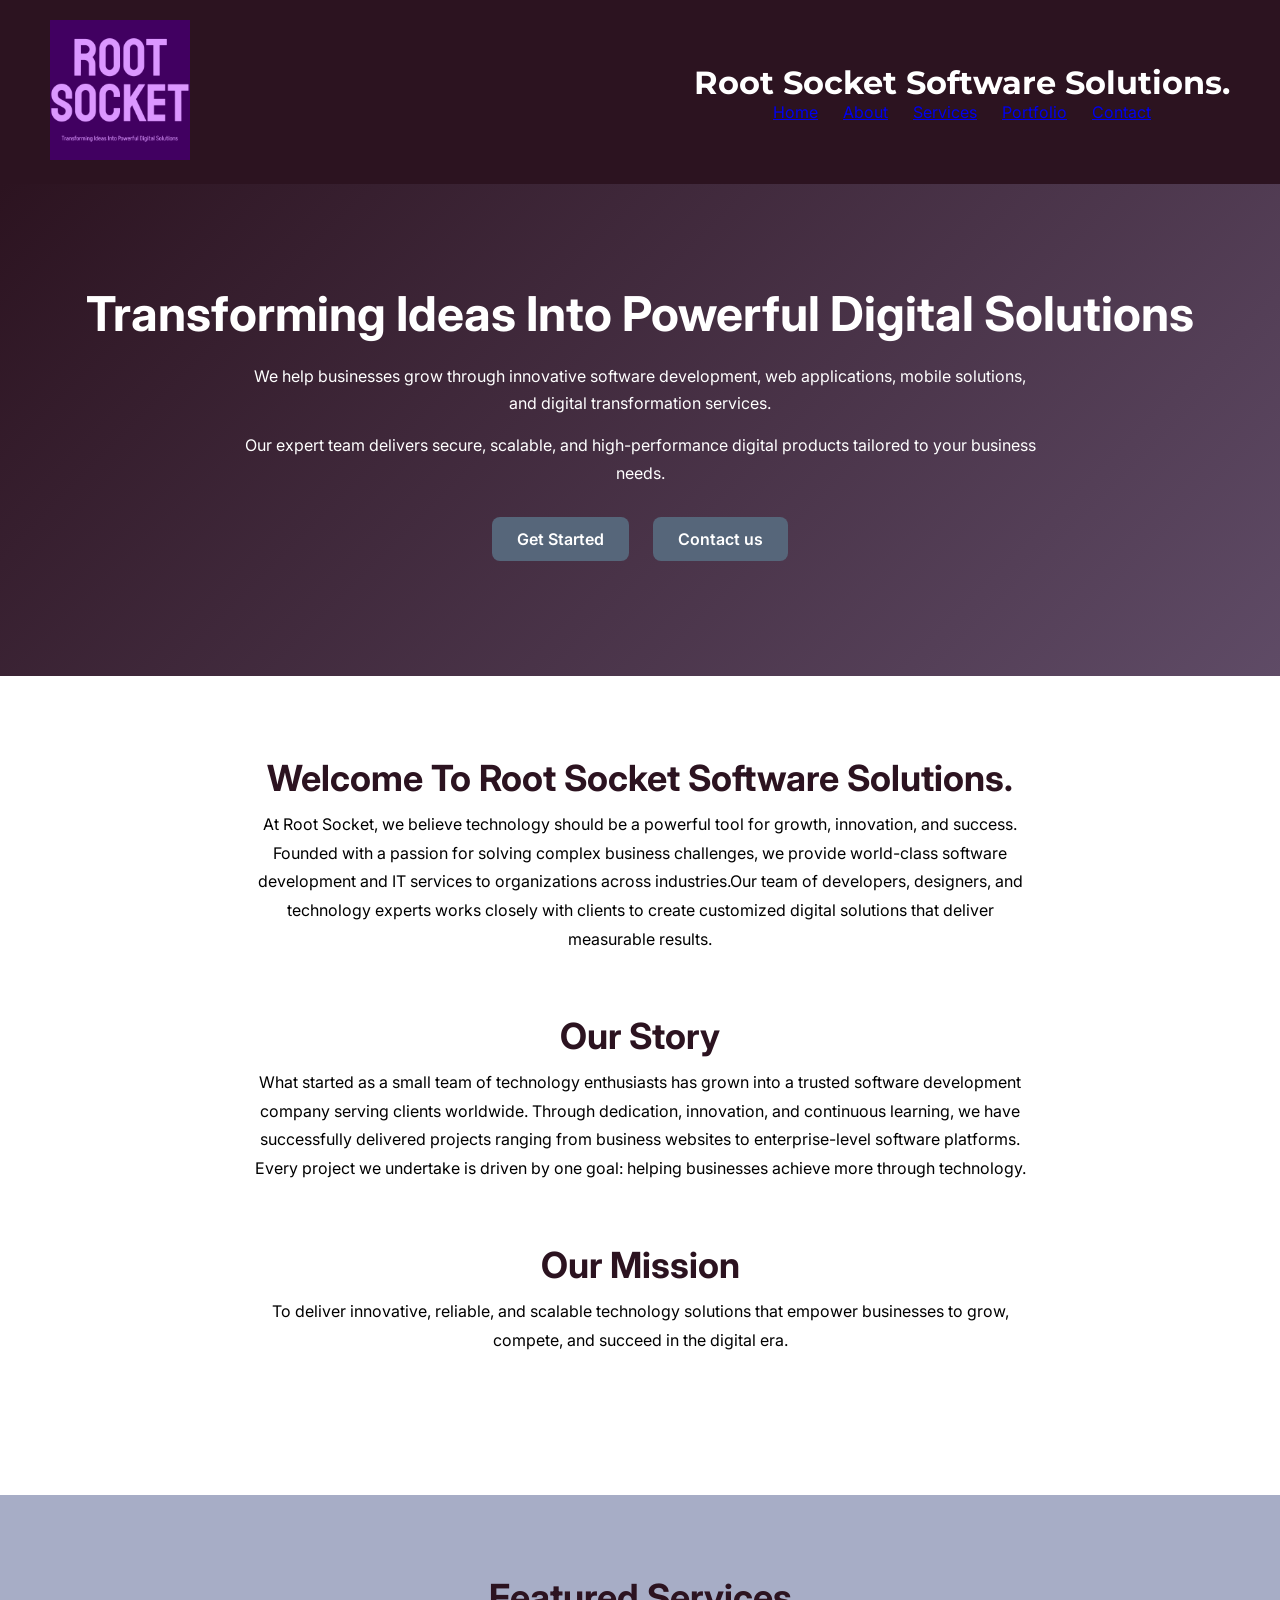
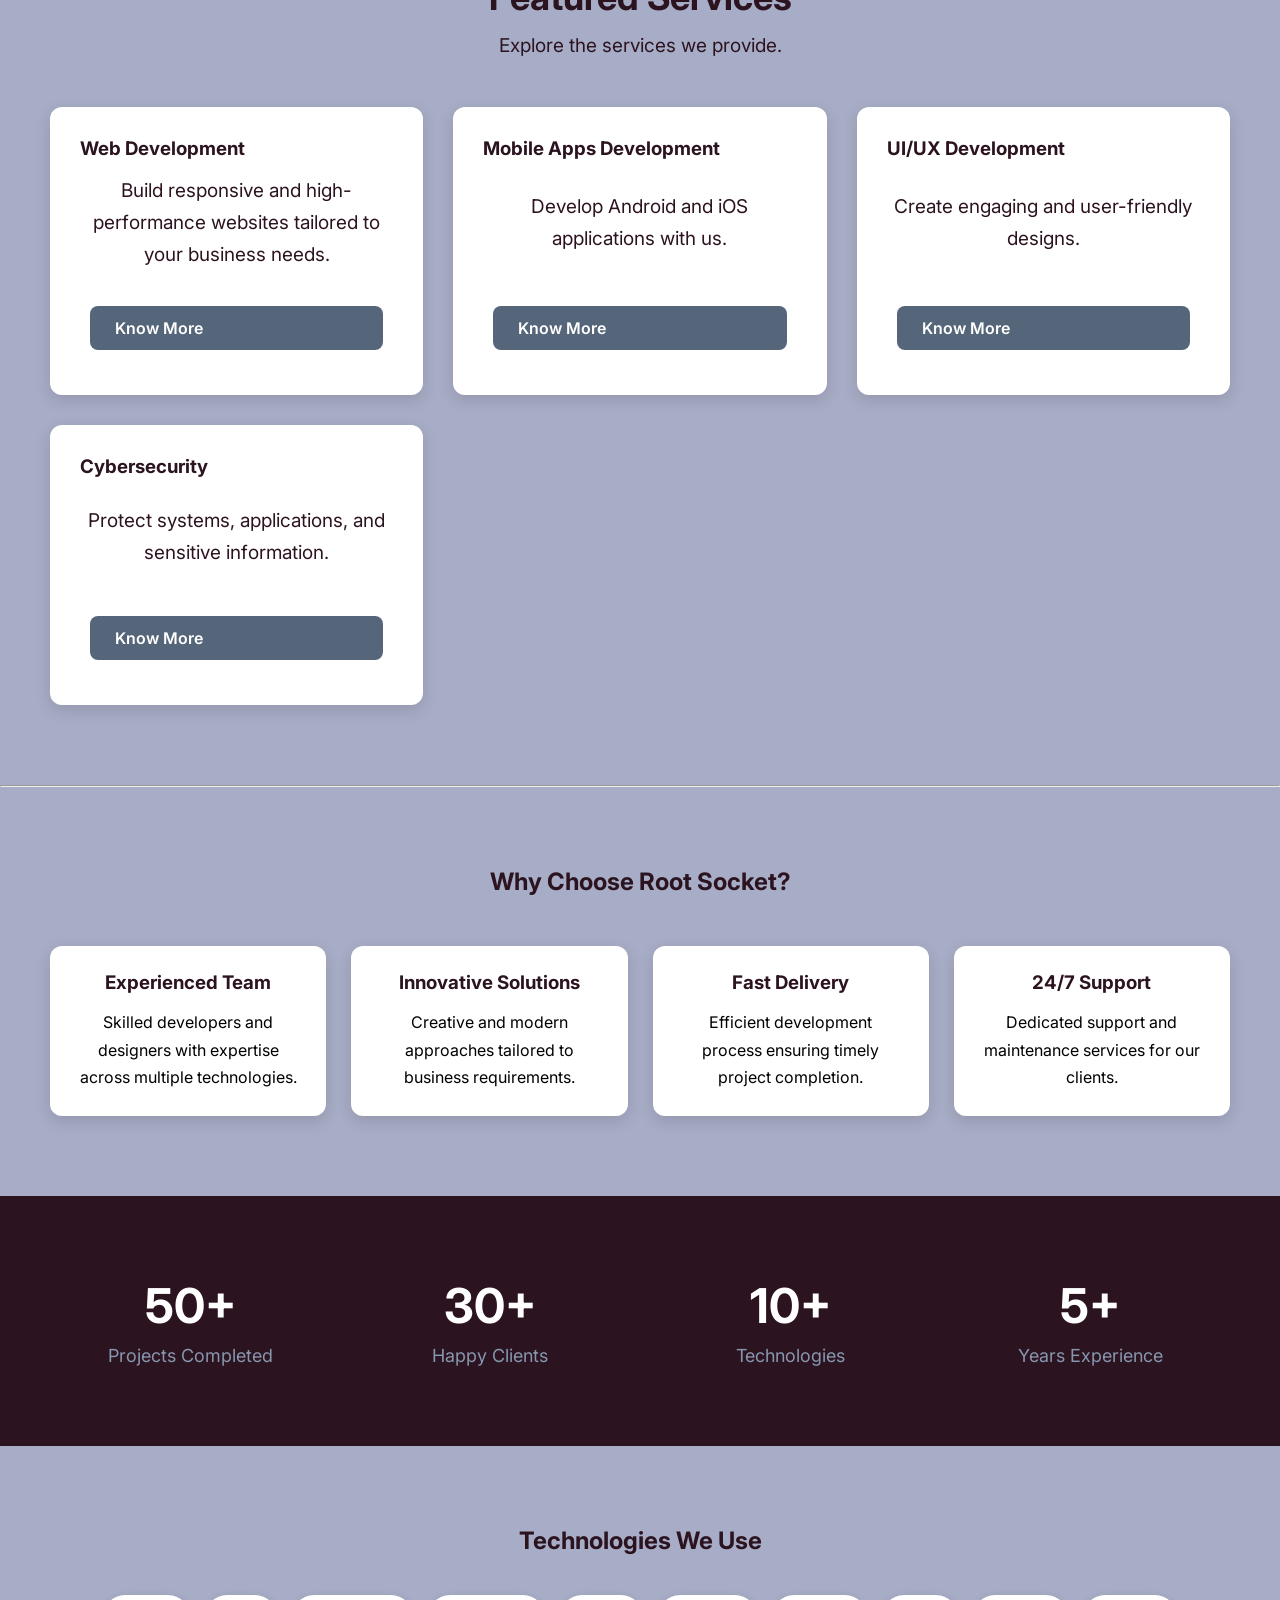
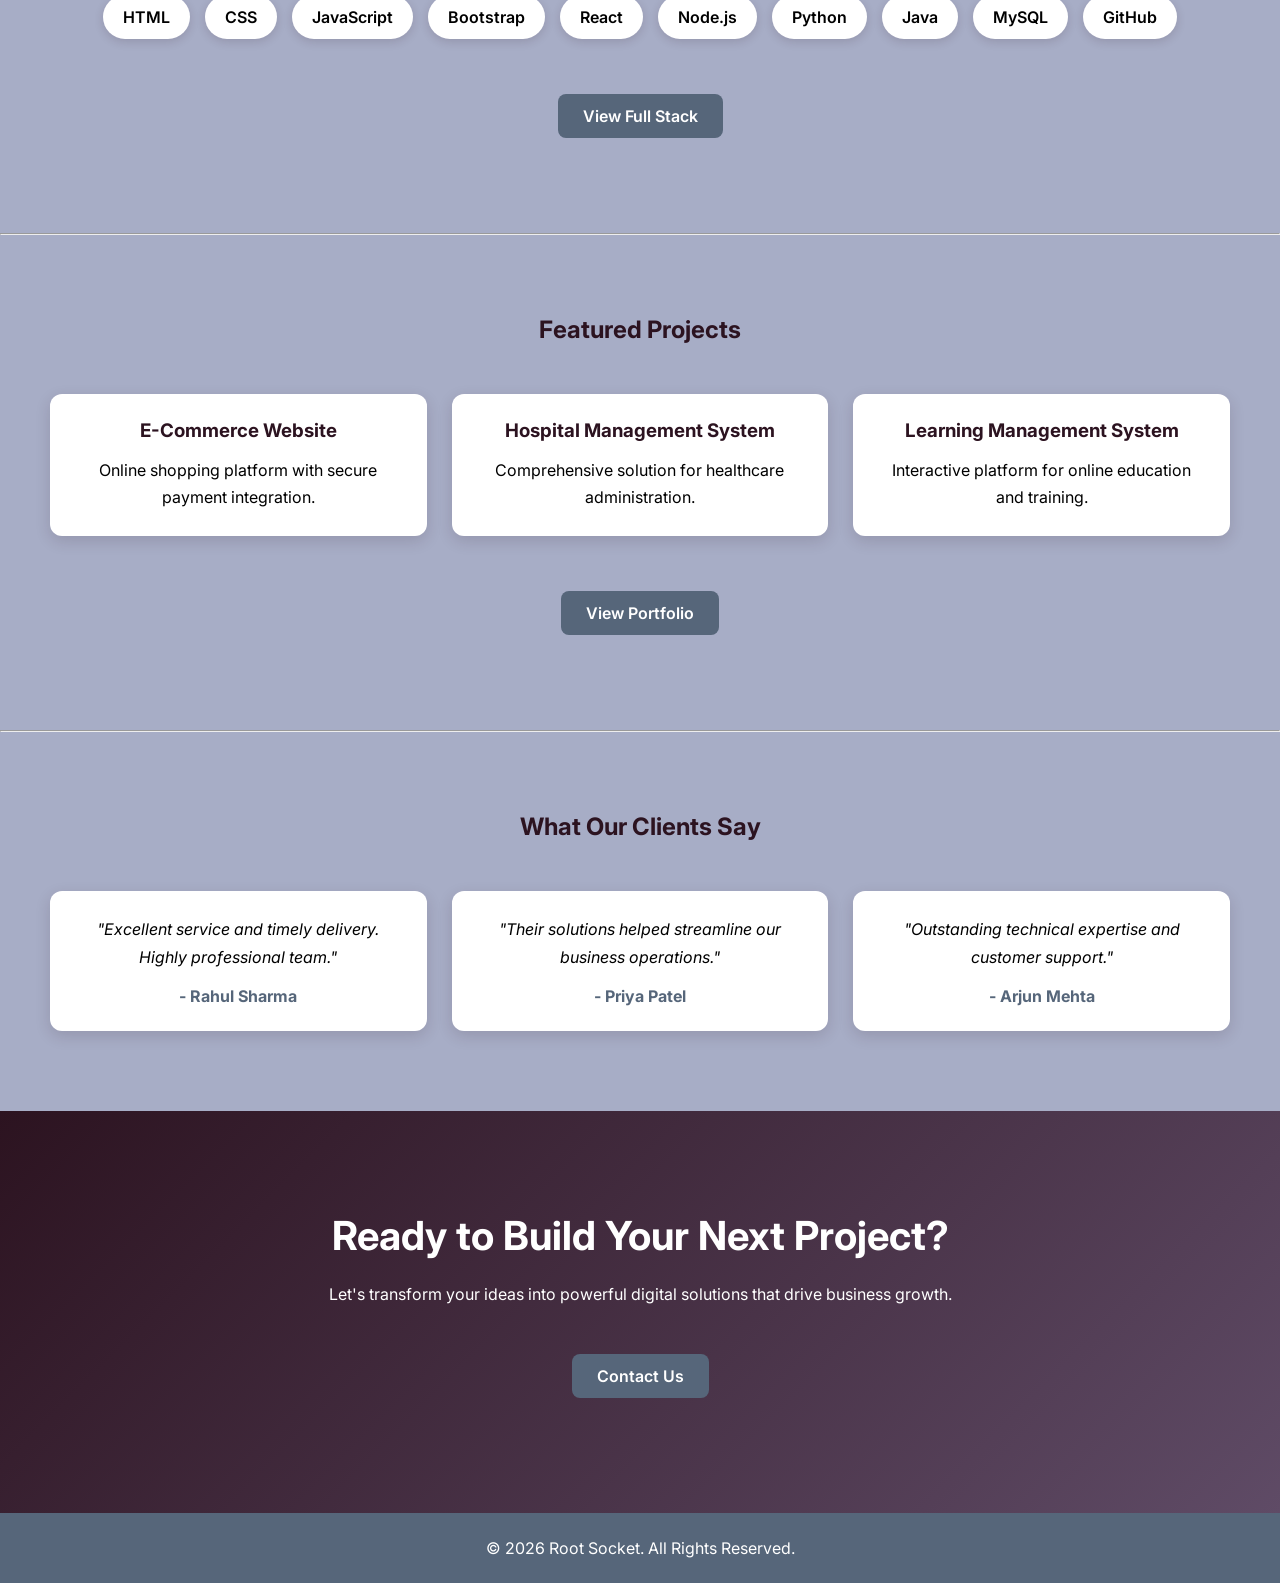
==== index.html @ f899575f "Index Completed" ====
<!DOCTYPE html>
<html lang="en">
<head>
  <meta charset="UTF-8" />
  <meta name="viewport" content="width=device-width, initial-scale=1.0" />
  <title>Root Socket</title>
  <link rel="stylesheet" href="css/style.css">
  <link rel="preconnect" href="https://fonts.googleapis.com">
  <link rel="preconnect" href="https://fonts.gstatic.com" crossorigin>
  <link href="https://fonts.googleapis.com/css2?family=Inter:ital,opsz,wght@0,14..32,100..900;1,14..32,100..900&family=Montserrat:ital,wght@0,100..900;1,100..900&family=Poppins:ital,wght@0,100;0,200;0,300;0,400;0,500;0,600;0,700;0,800;0,900;1,100;1,200;1,300;1,400;1,500;1,600;1,700;1,800;1,900&display=swap" rel="stylesheet">
</head>
<body>
  <header>
    <a href="index.html"><img src="assets/logo.png" class="logo"></a>
    <div class="name">
    <h1>Root Socket Software Solutions.</h1>
    <nav>
        <ul class="navbar">
            <li><a href="index.html" class="nav-links">Home</a></li>
            <li><a href="pages/about.html" class="nav-links">About</a></li>
            <li><a href="pages/services.html" class="nav-links">Services</a></li>
            <li><a href="pages/portfolio.html" class="nav-links">Portfolio</a></li>
            <li><a href="pages/contact.html" class="nav-links">Contact</a></li>
        </ul>
    </nav>
    </div>
  </header>
  <main>
    <section class="hero">
        <h2>Transforming Ideas Into Powerful Digital Solutions</h2>
        <p>We help businesses grow through innovative software development, web applications, mobile solutions, and digital transformation services.</p>
        <p>Our expert team delivers secure, scalable, and high-performance digital products tailored to your business needs.</p>
        <a class="btn" href="pages/services.html">Get Started</a>
        <a class="btn" href="pages/contact.html">Contact us</a>
    </section>
    <section class="welcome">
      <h2>Welcome To Root Socket Software Solutions.</h2>
      <p>At Root Socket, we believe technology should be a powerful tool for growth, innovation, and success.<br>Founded with a passion for solving complex business challenges, we provide world-class software development and IT services to organizations across industries.Our team of developers, designers, and technology experts works closely with clients to create customized digital solutions that deliver measurable results.</p>
      <h2>Our Story</h2>
      <p>What started as a small team of technology enthusiasts has grown into a trusted software development company serving clients worldwide. Through dedication, innovation, and continuous learning, we have successfully delivered projects ranging from business websites to enterprise-level software platforms.
Every project we undertake is driven by one goal: helping businesses achieve more through technology.</p>
      <h2>Our Mission</h2>
      <p>To deliver innovative, reliable, and scalable technology solutions that empower businesses to grow, compete, and succeed in the digital era.</p>
    </section>
    <section class="featured-services">
      <h2>Featured Services</h2>
      <p>Explore the services we provide.</p>
      <div class="cards-container">

      <div class="card">
        <h3>Web Development</h3>
        <p>Build responsive and high-performance websites tailored to your business needs.</p>
        <a class="btn" href="pages/services.html">Know More</a>
      </div>

      <div class="card">
        <h3>Mobile Apps Development</h3>
        <p>Develop Android and iOS applications with us.</p>
        <a class="btn" href="pages/services.html">Know More</a>
      </div>

      <div class="card">
        <h3>UI/UX Development</h3>
        <p>Create engaging and user-friendly designs.</p>
        <a class="btn" href="pages/services.html">Know More</a>
      </div>

      <div class="card">
        <h3>Cybersecurity</h3>
        <p>Protect systems, applications, and sensitive information.</p>
        <a class="btn" href="pages/services.html">Know More</a>
      </div>

      </div>
    </section>
<hr>
    <section class="why-us">
    <h2>Why Choose Root Socket?</h2>
    <div class="why-container">

        <div class="why-card">
            <h3>Experienced Team</h3>
            <p>Skilled developers and designers with expertise across multiple technologies.</p>
        </div>

        <div class="why-card">
            <h3>Innovative Solutions</h3>
            <p>Creative and modern approaches tailored to business requirements.</p>
        </div>

        <div class="why-card">
            <h3>Fast Delivery</h3>
            <p>Efficient development process ensuring timely project completion.</p>
        </div>

        <div class="why-card">
            <h3>24/7 Support</h3>
            <p>Dedicated support and maintenance services for our clients.</p>
        </div>

    </div>
</section>
<section class="stats">

    <div class="stat-box">
        <h2>50+</h2>
        <p>Projects Completed</p>
    </div>

    <div class="stat-box">
        <h2>30+</h2>
        <p>Happy Clients</p>
    </div>

    <div class="stat-box">
        <h2>10+</h2>
        <p>Technologies</p>
    </div>

    <div class="stat-box">
        <h2>5+</h2>
        <p>Years Experience</p>
    </div>
</section>
<section class="tech-stack">
    <h2>Technologies We Use</h2>

    <div class="tech-container">
        <span class="tech">HTML</span>
        <span class="tech">CSS</span>
        <span class="tech">JavaScript</span>
        <span class="tech">Bootstrap</span>
        <span class="tech">React</span>
        <span class="tech">Node.js</span>
        <span class="tech">Python</span>
        <span class="tech">Java</span>
        <span class="tech">MySQL</span>
        <span class="tech">GitHub</span>
    </div>
    <a class="btn" href="pages/technology-stack.html">View Full Stack</a>
</section>
<hr>
<section class="portfolio-preview">
    <h2>Featured Projects</h2>
    <div class="portfolio-container">
        <div class="portfolio-card">
            <h3>E-Commerce Website</h3>
            <p>Online shopping platform with secure payment integration.</p>
        </div>
        <div class="portfolio-card">
            <h3>Hospital Management System</h3>
            <p>Comprehensive solution for healthcare administration.</p>
        </div>
        <div class="portfolio-card">
            <h3>Learning Management System</h3>
            <p>Interactive platform for online education and training.</p>
        </div>
    </div>
    <a class="btn" href="pages/portfolio.html">View Portfolio</a>
</section>
<hr>
<section class="testimonials">
    <h2>What Our Clients Say</h2>
    <div class="testimonial-container">
        <div class="testimonial-card">
            <p>"Excellent service and timely delivery. Highly professional team."</p>
            <h4>- Rahul Sharma</h4>
        </div>
        <div class="testimonial-card">
            <p>"Their solutions helped streamline our business operations."</p>
            <h4>- Priya Patel</h4>
        </div>
        <div class="testimonial-card">
            <p>"Outstanding technical expertise and customer support."</p>
            <h4>- Arjun Mehta</h4>
        </div>
    </div>
</section>
<section class="cta">
    <h2>Ready to Build Your Next Project?</h2>
    <p>
        Let's transform your ideas into powerful digital solutions
        that drive business growth.
    </p>
    <a class="btn" href="pages/contact.html">Contact Us</a>
</section>
  </main>
  <footer>
    <p>&copy; 2026 Root Socket. All Rights Reserved.</p>
  </footer>
</body>
</html>
---- css/style.css ----
:root {
    --bg-color: #A7ADC6;
    --primary-color: #2C1320;
    --secondary-color: #5F4B66;
    --accent-color: #8797AF;
    --footer-color: #56667A;
    --text-dark: #2C1320;
    --text-light: #FFFFFF;
    --text-muted: #5F4B66;
    --navbar-bg: #2C1320;
    --card-bg: #FFFFFF;
    --button-bg: #56667A;
    --button-hover: #8797AF;
    --section-bg: #A7ADC6;
    --footer-bg: #56667A;
    --border-color: #8797AF;
    --shadow-color: rgba(44, 19, 32, 0.15);
}

*{
    margin: 0;
    padding: 0;
    box-sizing: border-box;
}

body{
    font-family: Inter, sans-serif;
    background-color: var(--bg-color);
}



header{
    background-color: var(--primary-color);
    display: flex;
    align-items: center;
    justify-content: space-between;
    padding: 20px 50px;
}

.logo{
    width: 140px;
}

.name{
    display: flex;
    flex-direction: column;
    align-items: center;
}

.name h1{
    color: var(--text-light);
    font-family: Montserrat, sans-serif;
}

nav ul{
    display: flex;
    list-style: none;
    gap: 25px;
}

.nav-links a{
    text-decoration: none;
    color: var(--text-light);
    font-weight: 600;
    transition: 0.3s;
}

.nav-links a:hover{
    color: var(--accent-color);
}



.hero{
    background: linear-gradient(
        135deg,
        var(--primary-color),
        var(--secondary-color)
    );

    color: white;
    text-align: center;
    padding: 100px 50px;
    
}

.hero h2{
    font-size: 48px;
    margin-bottom: 20px;
}

.hero p{
    max-width: 800px;
    margin: 0 auto 15px;
    line-height: 1.7;
}



.btn{
    display: inline-block;
    margin: 15px 10px;
    padding: 12px 25px;

    background-color: var(--button-bg);
    color: white;

    text-decoration: none;
    border-radius: 8px;
    font-weight: 600;

    transition: 0.3s;
}

.btn:hover{
    background-color: var(--button-hover);
}



.welcome{
    background-color: white;
    text-align: center;
    padding: 80px 50px;
}

.welcome h2{
    color: var(--primary-color);
    margin-bottom: 10px;
    font-size: 36px;
}

.welcome p{
    max-width: 900px;
    margin: auto;
    line-height: 1.8;
    padding: 60px;
    padding-top: 0;
}



.featured-services{
    padding: 80px 50px;
    background-color: var(--section-bg);
}

.featured-services h2{
    text-align: center;
    color: var(--primary-color);
    font-size: 36px;
    margin-bottom: 15px;
}

.featured-services p{
    text-align: center;
    color: var(--primary-color);
    font-size: 19px;
}

.cards-container{
    display: grid;
    grid-template-columns: repeat(auto-fit, minmax(280px, 1fr));
    gap: 30px;
    margin-top: 50px;
}

.card{
    background-color: var(--card-bg);
    padding: 30px;
    border-radius: 12px;
    box-shadow: 0 5px 15px var(--shadow-color);
    min-height: 280px;
    display: flex;
    flex-direction: column;
    justify-content: space-between;
    transition: 0.3s;
}

.card:hover{
    transform: translateY(-8px);
}

.card h3{
    color: var(--primary-color);
    margin-bottom: 15px;
}

.card p{
    color: var(--text-dark);
    line-height: 1.7;
    margin-bottom: 20px;
}



.why-us{
    padding: 80px 50px;
    background: var(--section-bg);
    text-align: center;
}

.why-us h2{
    color: var(--primary-color);
    margin-bottom: 50px;
}

.why-container{
    display: grid;
    grid-template-columns: repeat(auto-fit, minmax(250px, 1fr));
    gap: 25px;
}

.why-card{
    background: var(--card-bg);
    padding: 25px;
    border-radius: 12px;
    box-shadow: 0 5px 15px var(--shadow-color);
}

.why-card h3{
    margin-bottom: 15px;
    color: var(--primary-color);
}

.why-card p{
    line-height: 1.7;
}



.stats{
    padding: 80px 50px;
    background: var(--primary-color);

    display: grid;
    grid-template-columns: repeat(auto-fit, minmax(180px, 1fr));
    gap: 20px;

    text-align: center;
}

.stat-box h2{
    color: white;
    font-size: 48px;
    margin-bottom: 10px;
}

.stat-box p{
    color: var(--accent-color);
    font-size: 18px;
}



.tech-stack{
    padding: 80px 50px;
    text-align: center;
    background: var(--section-bg);
}

.tech-stack h2{
    color: var(--primary-color);
    margin-bottom: 40px;
}

.tech-container{
    display: flex;
    flex-wrap: wrap;
    justify-content: center;
    gap: 15px;
    margin-bottom: 40px;
}

.tech{
    background: white;
    padding: 12px 20px;
    border-radius: 25px;
    font-weight: 600;
    box-shadow: 0 3px 10px var(--shadow-color);
}



.portfolio-preview{
    padding: 80px 50px;
    background: var(--section-bg);
    text-align: center;
}

.portfolio-preview h2{
    color: var(--primary-color);
    margin-bottom: 50px;
}

.portfolio-container{
    display: grid;
    grid-template-columns: repeat(auto-fit, minmax(280px, 1fr));
    gap: 25px;
    margin-bottom: 40px;
}

.portfolio-card{
    background: var(--card-bg);
    padding: 25px;
    border-radius: 12px;
    box-shadow: 0 5px 15px var(--shadow-color);
    transition: 0.3s;
}

.portfolio-card:hover{
    transform: translateY(-8px);
}

.portfolio-card h3{
    color: var(--primary-color);
    margin-bottom: 15px;
}

.portfolio-card p{
    line-height: 1.7;
}

.testimonials{
    padding: 80px 50px;
    background: var(--section-bg);
    text-align: center;
}

.testimonials h2{
    color: var(--primary-color);
    margin-bottom: 50px;
}

.testimonial-container{
    display: grid;
    grid-template-columns: repeat(auto-fit, minmax(280px, 1fr));
    gap: 25px;
}

.testimonial-card{
    background: white;
    padding: 25px;
    border-radius: 12px;
    box-shadow: 0 5px 15px var(--shadow-color);
}

.testimonial-card p{
    font-style: italic;
    line-height: 1.7;
    margin-bottom: 15px;
}

.testimonial-card h4{
    color: var(--footer-color);
}



.cta{
    padding: 100px 50px;
    text-align: center;

    background: linear-gradient(
        135deg,
        var(--primary-color),
        var(--secondary-color)
    );

    color: white;
}

.cta h2{
    font-size: 40px;
    margin-bottom: 20px;
}

.cta p{
    max-width: 700px;
    margin: auto;
    margin-bottom: 30px;
    line-height: 1.8;
}

footer{
    background-color: var(--footer-bg);
    color: white;
    text-align: center;
    padding: 25px;
}
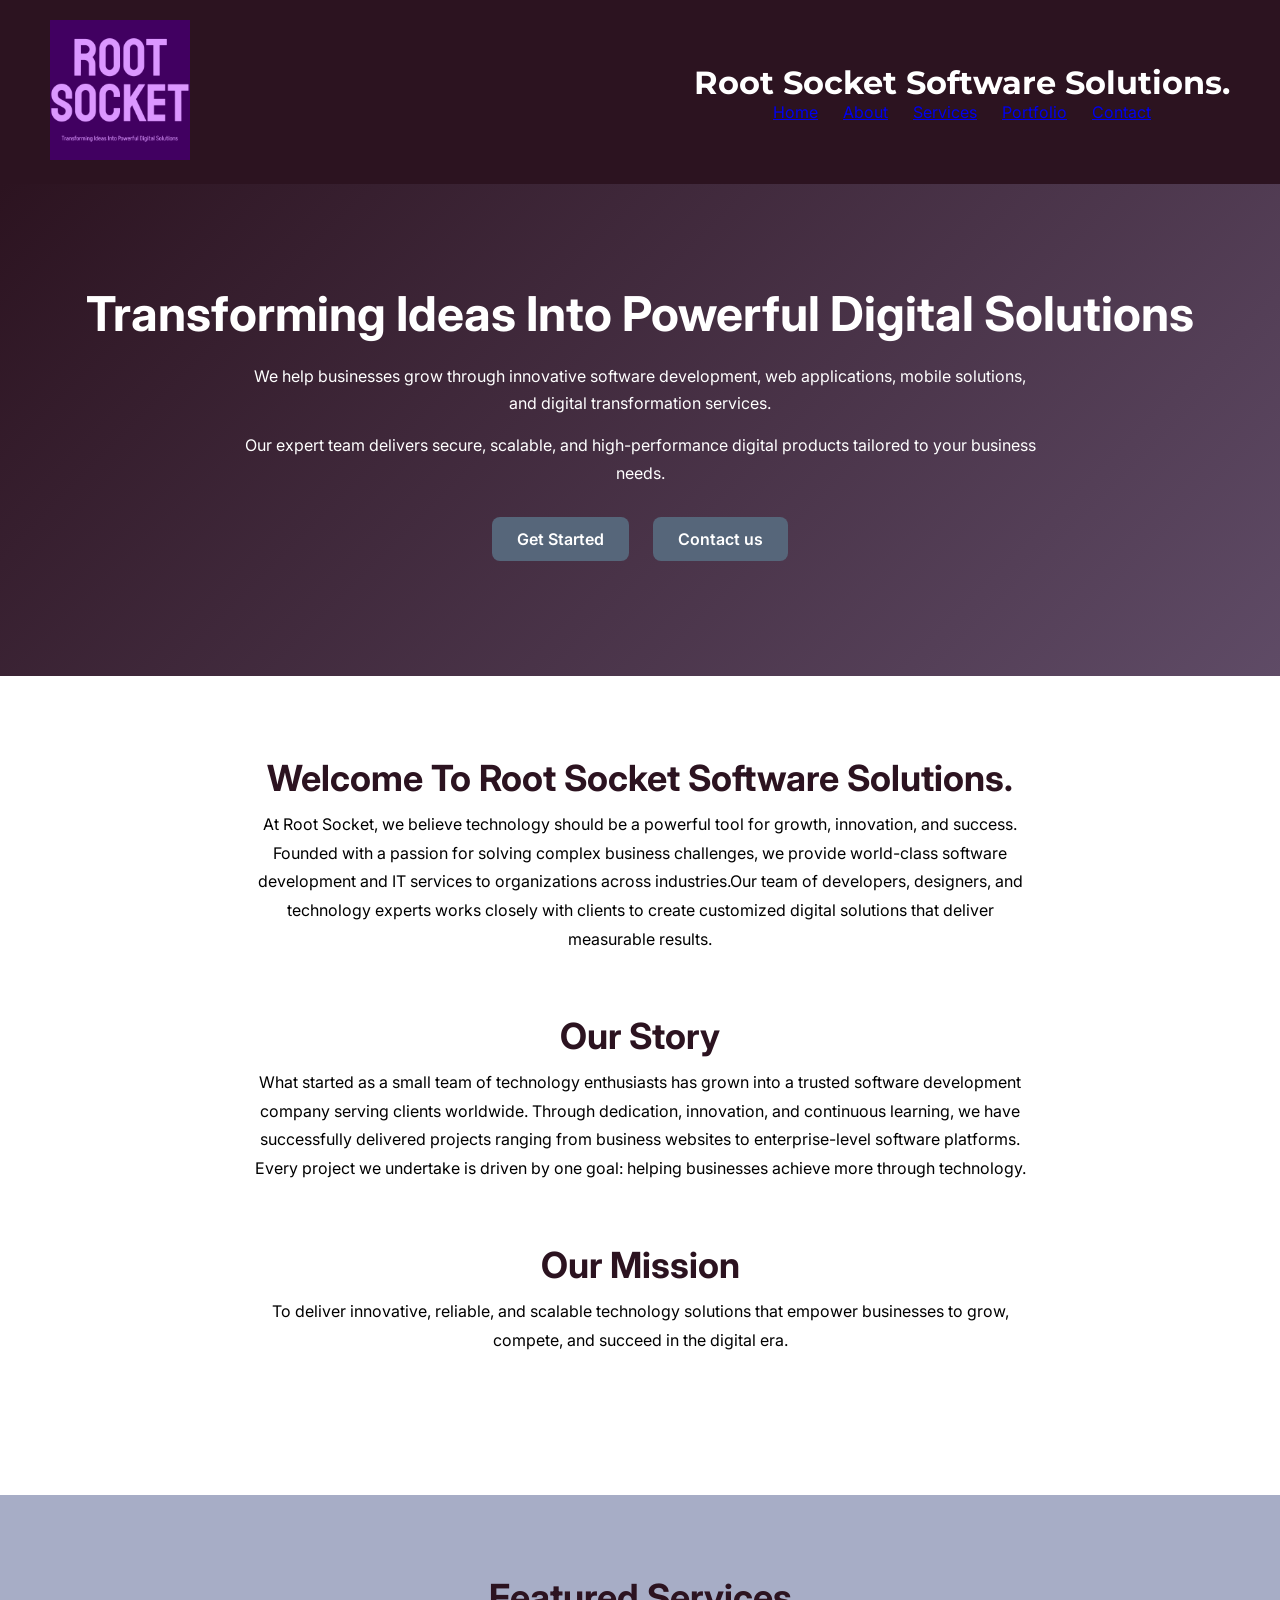
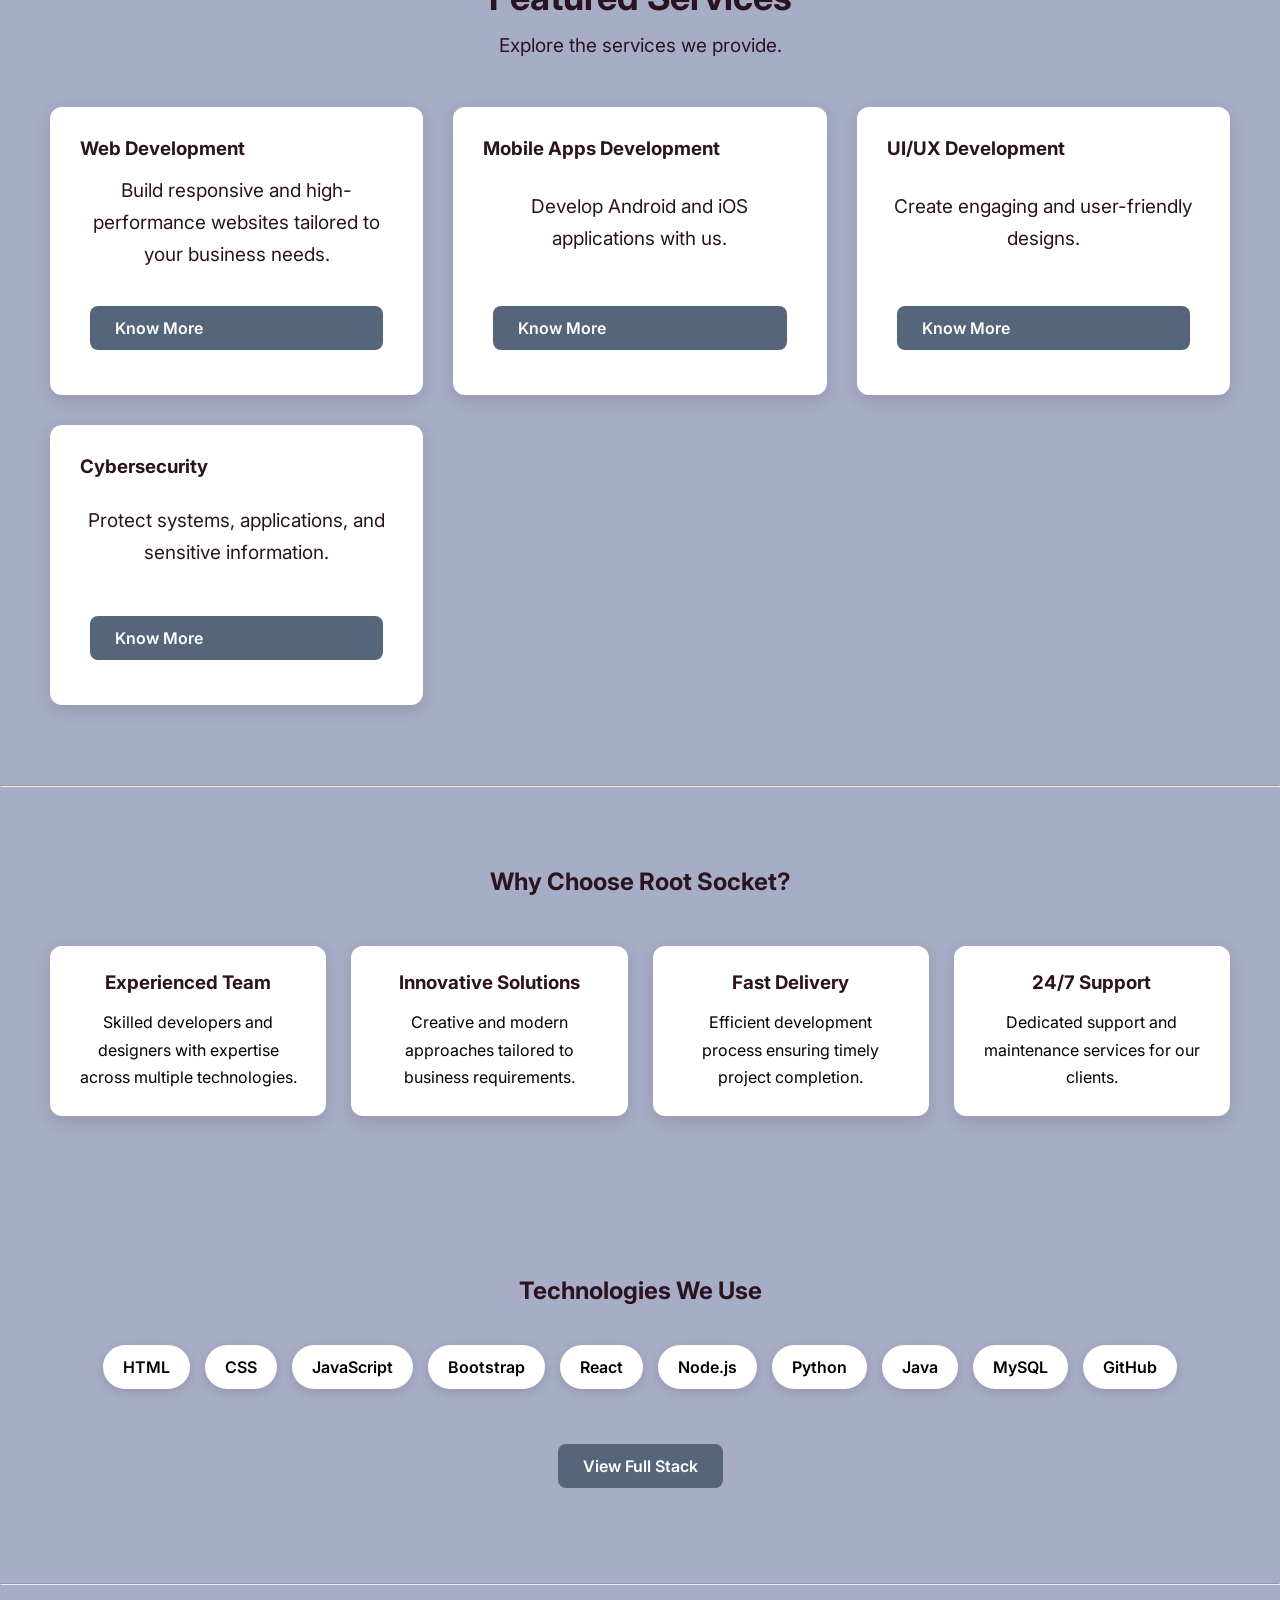
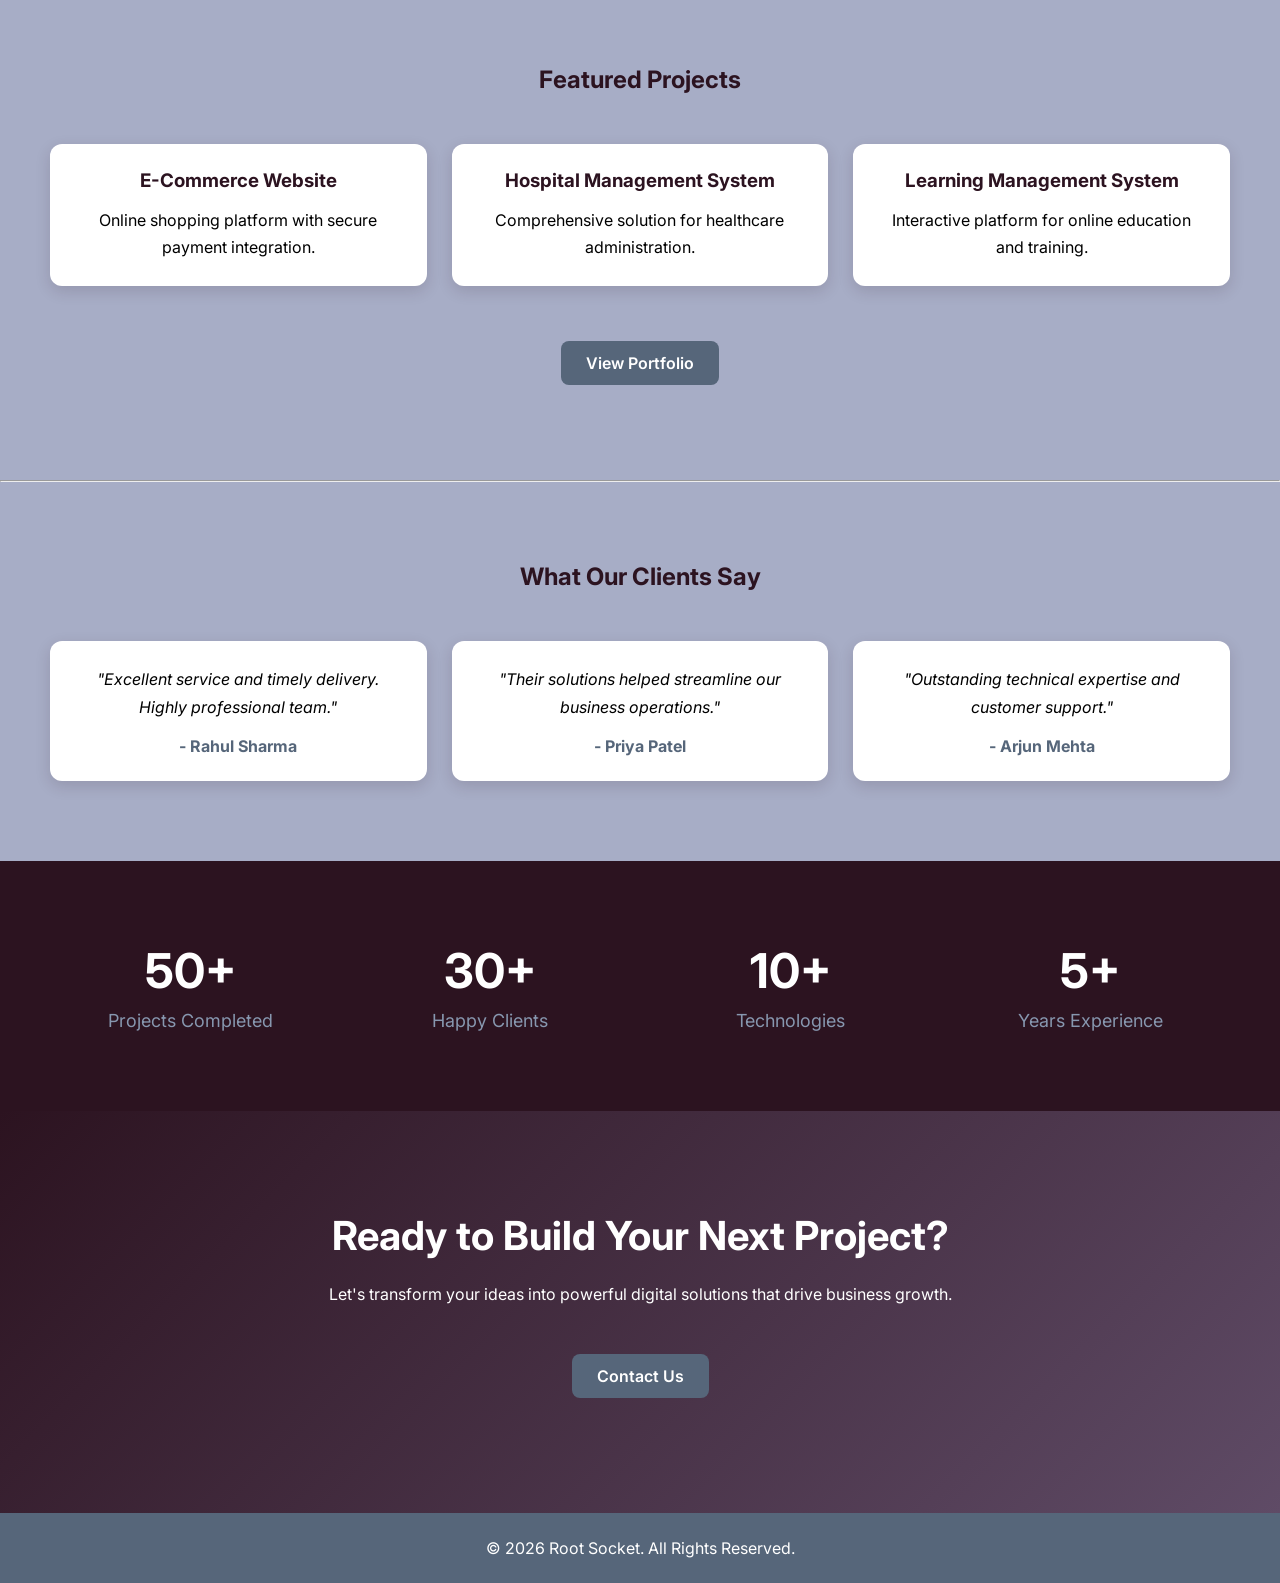
==== commit 64ea66fe: "Stats Update Completed" ====
--- a/index.html
+++ b/index.html
@@ -100,28 +100,7 @@
 
     </div>
 </section>
-<section class="stats">
 
-    <div class="stat-box">
-        <h2>50+</h2>
-        <p>Projects Completed</p>
-    </div>
-
-    <div class="stat-box">
-        <h2>30+</h2>
-        <p>Happy Clients</p>
-    </div>
-
-    <div class="stat-box">
-        <h2>10+</h2>
-        <p>Technologies</p>
-    </div>
-
-    <div class="stat-box">
-        <h2>5+</h2>
-        <p>Years Experience</p>
-    </div>
-</section>
 <section class="tech-stack">
     <h2>Technologies We Use</h2>
 
@@ -176,6 +155,30 @@
         </div>
     </div>
 </section>
+
+<section class="stats">
+
+    <div class="stat-box">
+        <h2>50+</h2>
+        <p>Projects Completed</p>
+    </div>
+
+    <div class="stat-box">
+        <h2>30+</h2>
+        <p>Happy Clients</p>
+    </div>
+
+    <div class="stat-box">
+        <h2>10+</h2>
+        <p>Technologies</p>
+    </div>
+
+    <div class="stat-box">
+        <h2>5+</h2>
+        <p>Years Experience</p>
+    </div>
+</section>
+
 <section class="cta">
     <h2>Ready to Build Your Next Project?</h2>
     <p>
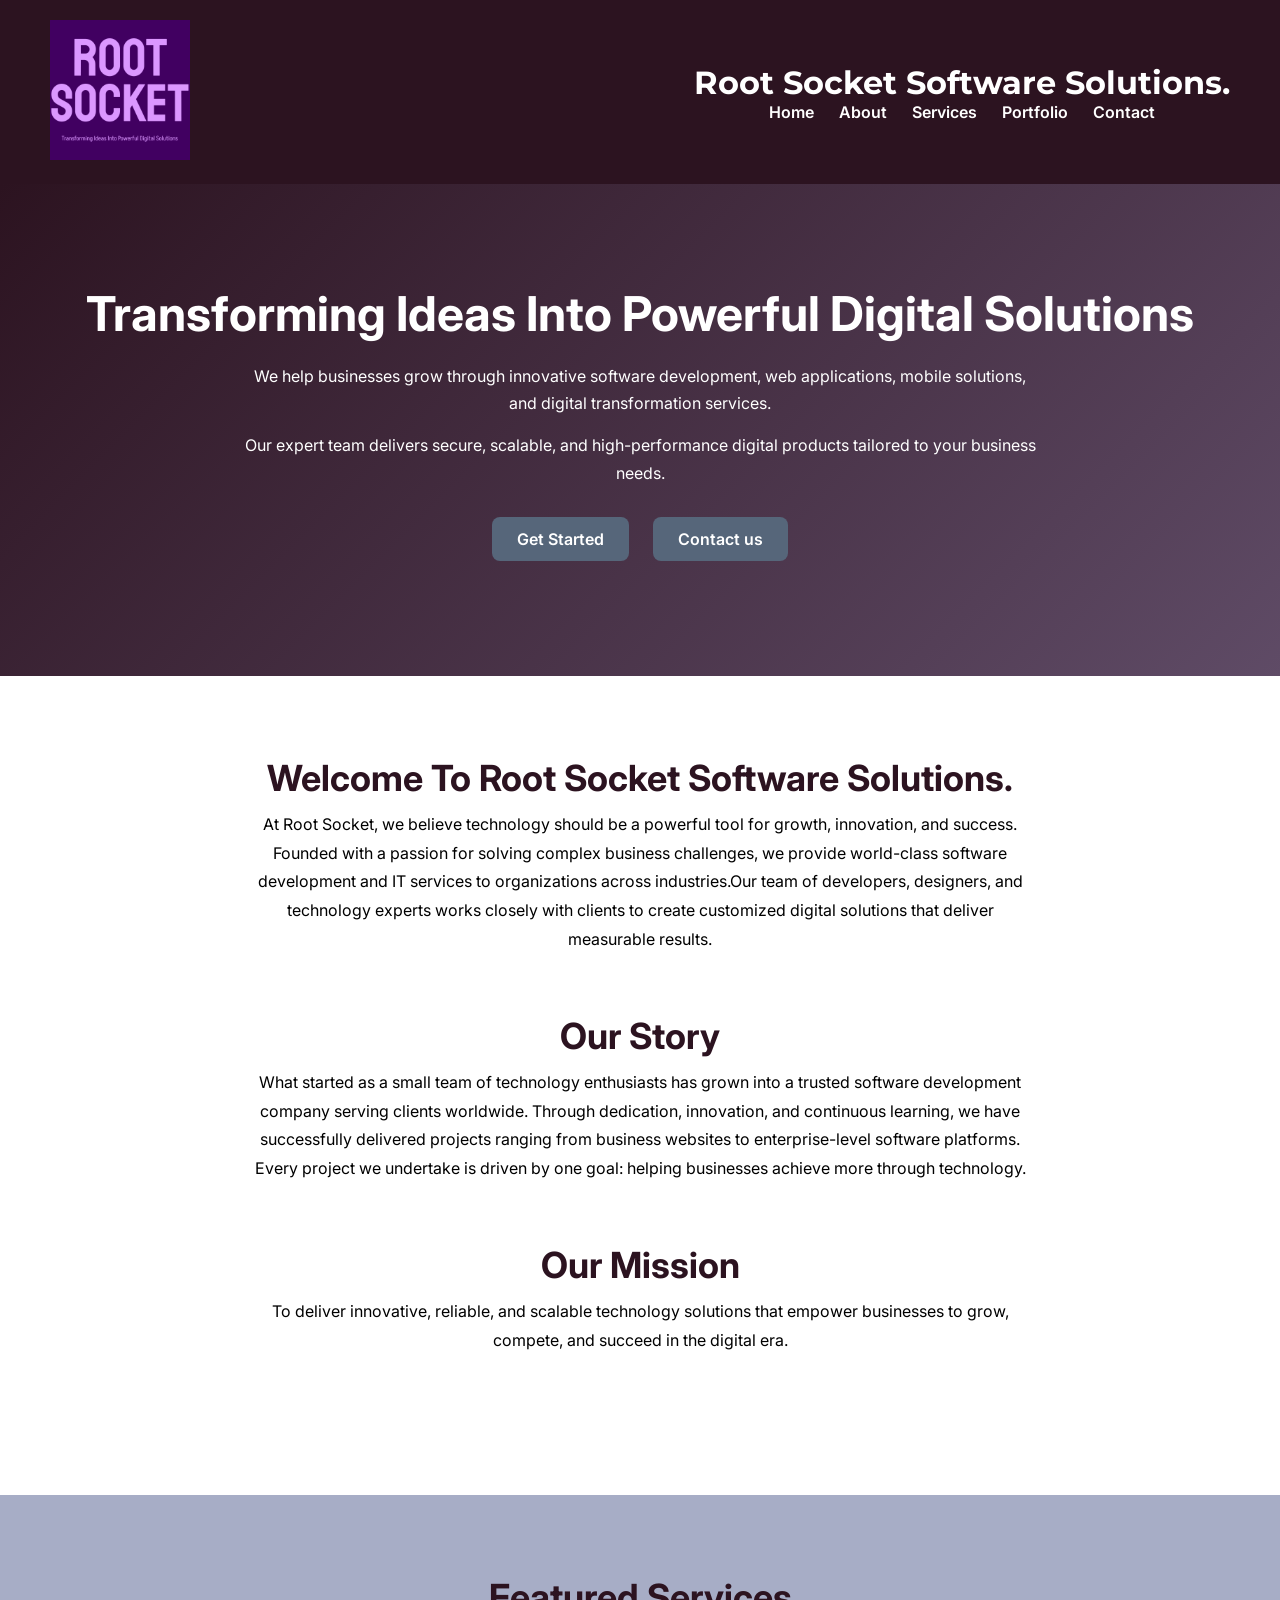
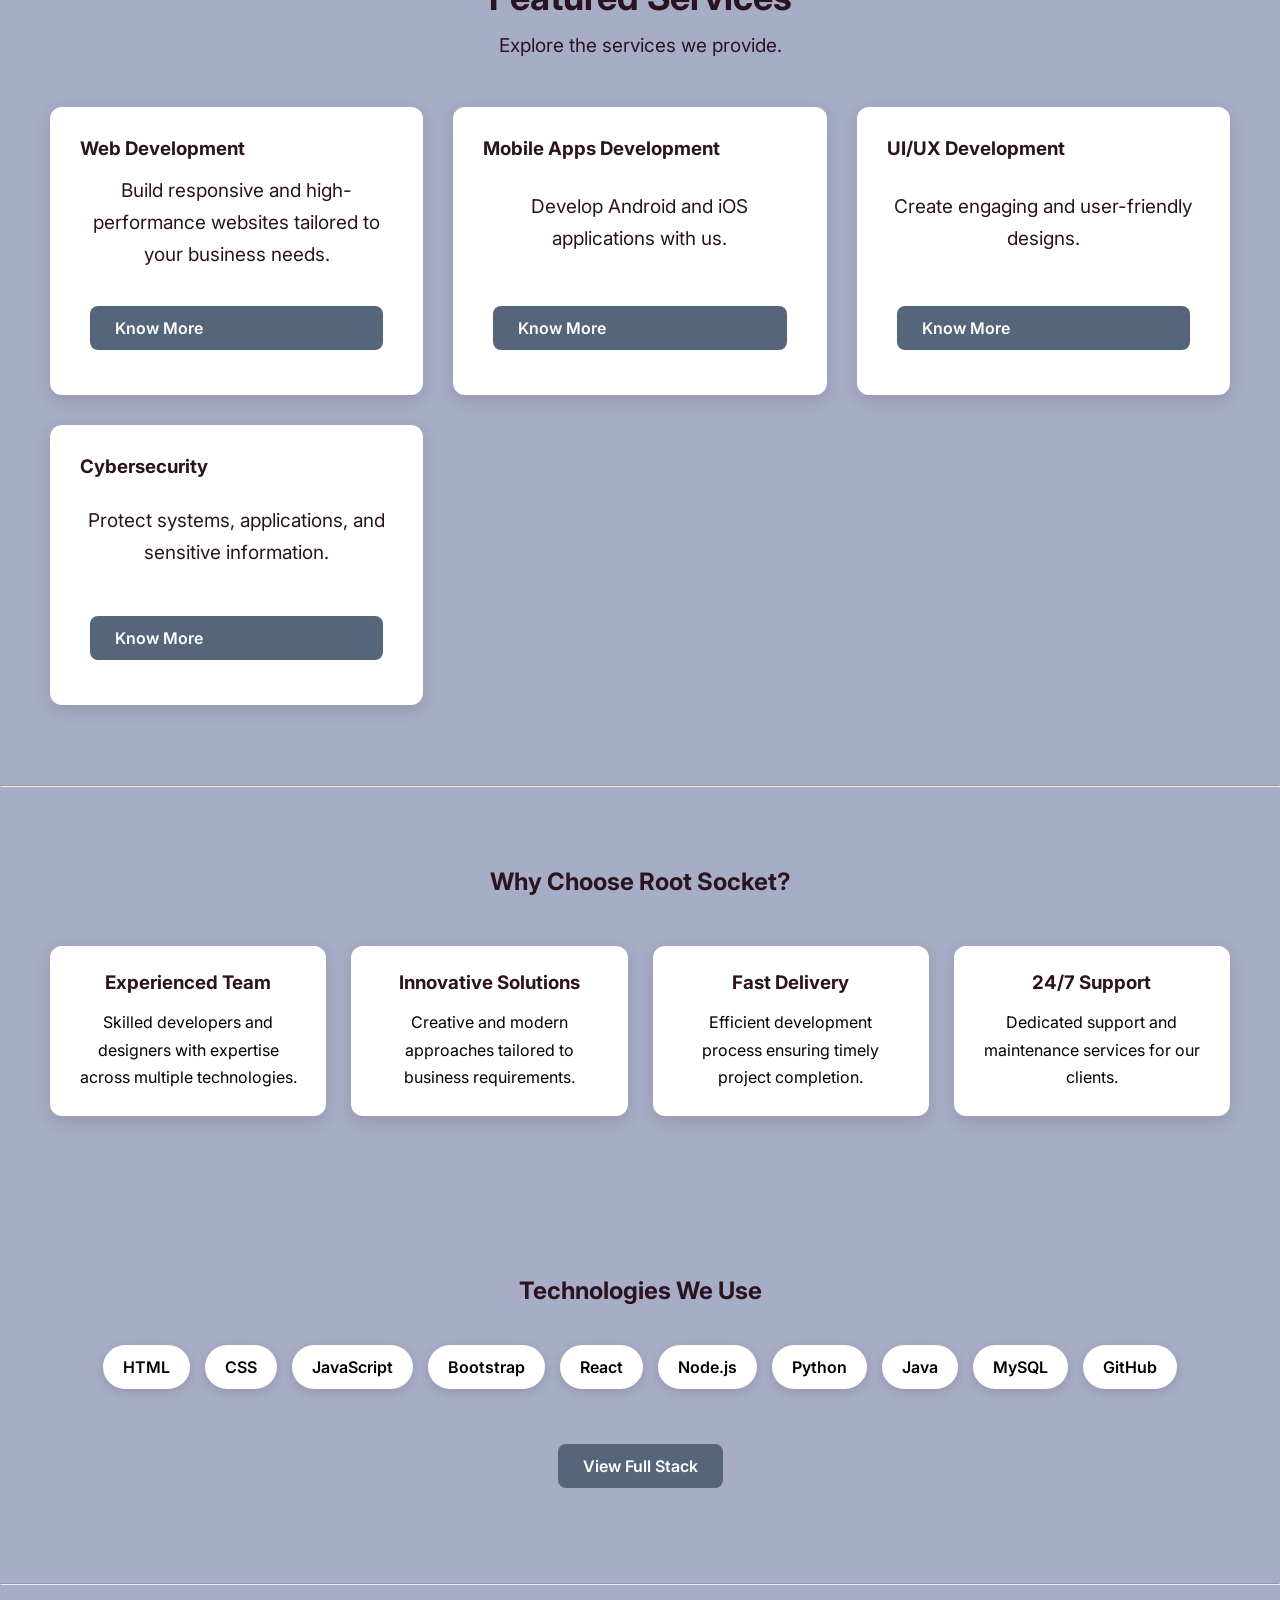
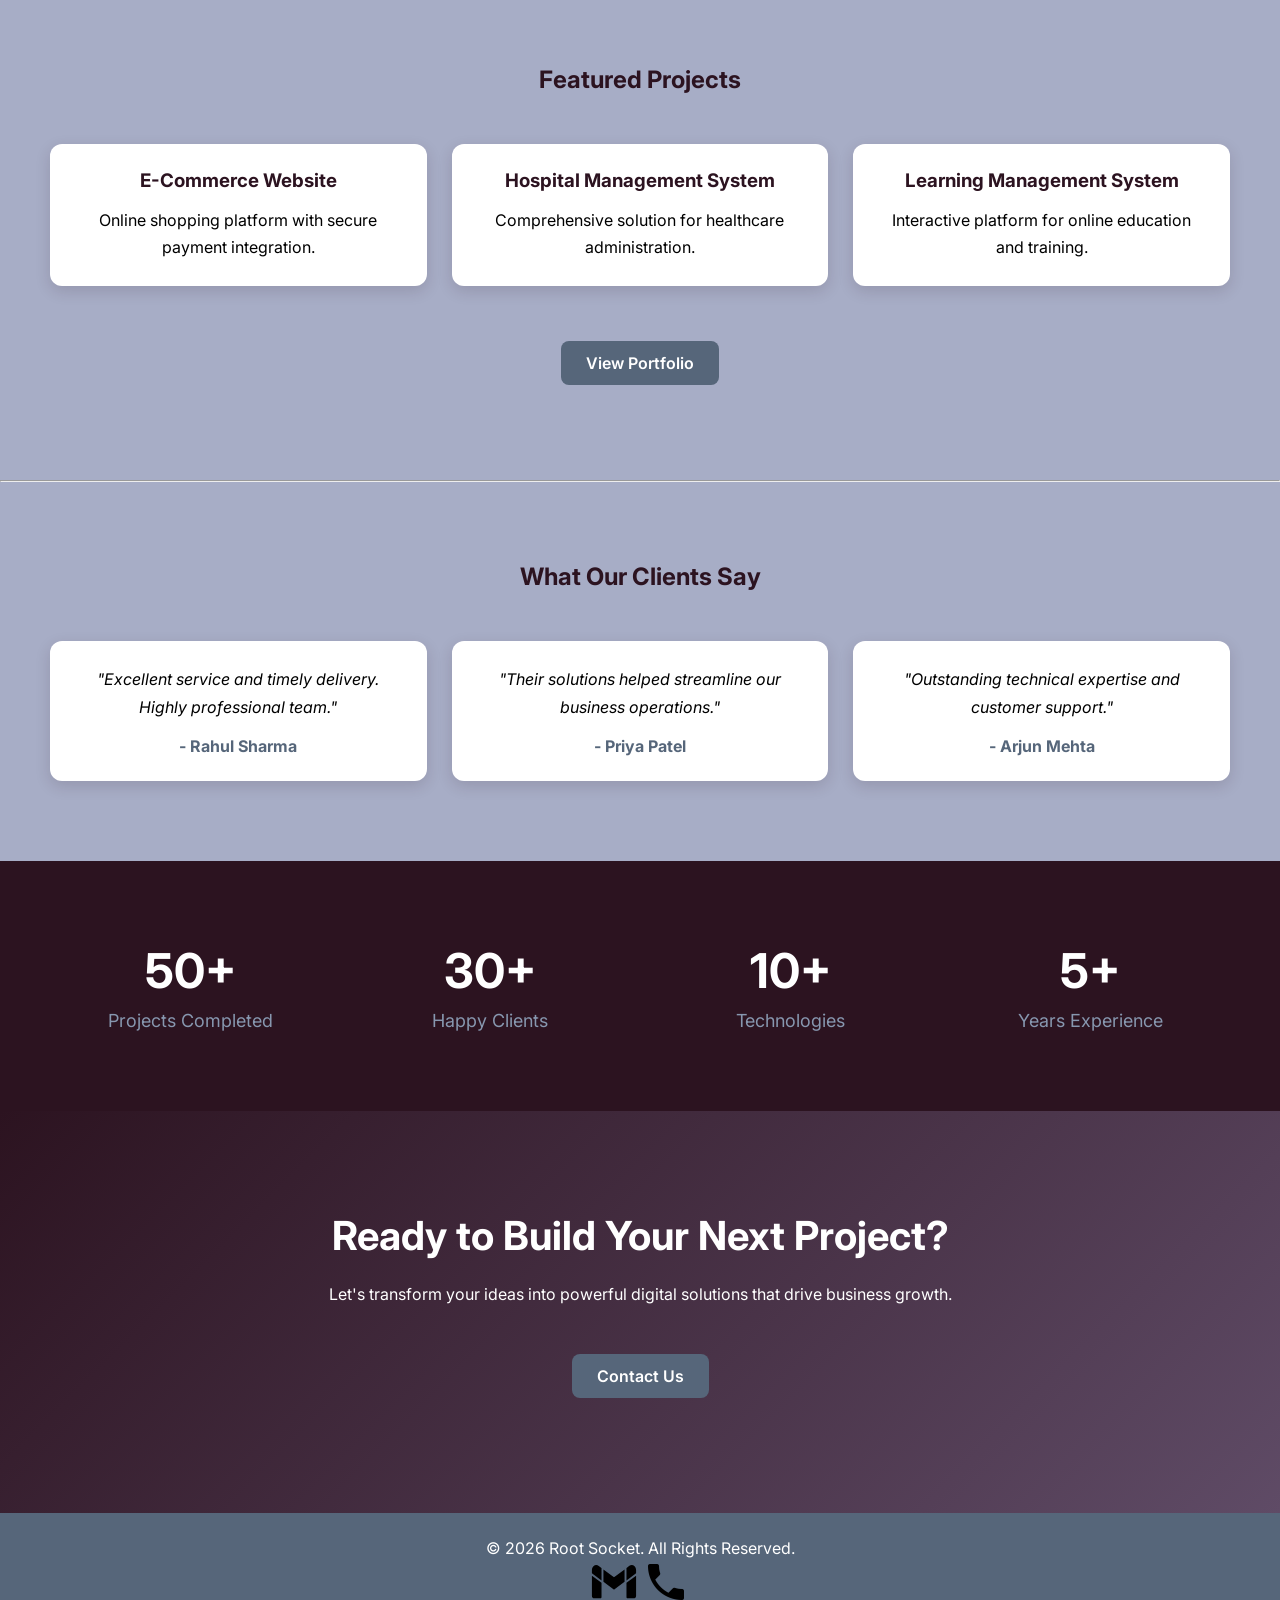
==== commit f830d106: "Services Completed" ====
--- a/index.html
+++ b/index.html
@@ -188,8 +188,10 @@
     <a class="btn" href="pages/contact.html">Contact Us</a>
 </section>
   </main>
-  <footer>
+    <footer>
     <p>&copy; 2026 Root Socket. All Rights Reserved.</p>
+    <a href="mailto:tanmaynikam058@gmail.com"><img src="assets/gmail.svg" class="footer-mail"></a>
+    <a href="tel:7276052102"><img src="assets/dialer_icon.png" class="footer-dailer"></a>
   </footer>
 </body>
 </html>
--- a/css/style.css
+++ b/css/style.css
@@ -59,14 +59,14 @@
     gap: 25px;
 }
 
-.nav-links a{
+.nav-links{
     text-decoration: none;
     color: var(--text-light);
     font-weight: 600;
     transition: 0.3s;
 }
 
-.nav-links a:hover{
+.nav-links:hover{
     color: var(--accent-color);
 }
 
@@ -356,8 +356,6 @@
     color: var(--footer-color);
 }
 
-
-
 .cta{
     padding: 100px 50px;
     text-align: center;
@@ -383,9 +381,54 @@
     line-height: 1.8;
 }
 
+
+.process{
+    padding: 80px 50px;
+    background: white;
+    text-align: center;
+}
+
+.process h2{
+    margin-bottom: 50px;
+    color: var(--primary-color);
+}
+
+.process-container{
+    display: grid;
+    grid-template-columns: repeat(auto-fit,minmax(250px,1fr));
+    gap: 25px;
+}
+
+.process-step{
+    background: var(--card-bg);
+    padding: 25px;
+    border-radius: 12px;
+    box-shadow: 0 5px 15px var(--shadow-color);
+}
+
+
+.packages{
+    padding: 80px 50px;
+    background: var(--section-bg);
+    text-align: center;
+}
+
+.packages h2{
+    margin-bottom: 50px;
+    color: var(--primary-color);
+}
+
 footer{
     background-color: var(--footer-bg);
     color: white;
     text-align: center;
     padding: 25px;
+}
+
+.footer-mail {
+    width: 48px;
+}
+
+.footer-dailer{
+    width: 48px;
 }
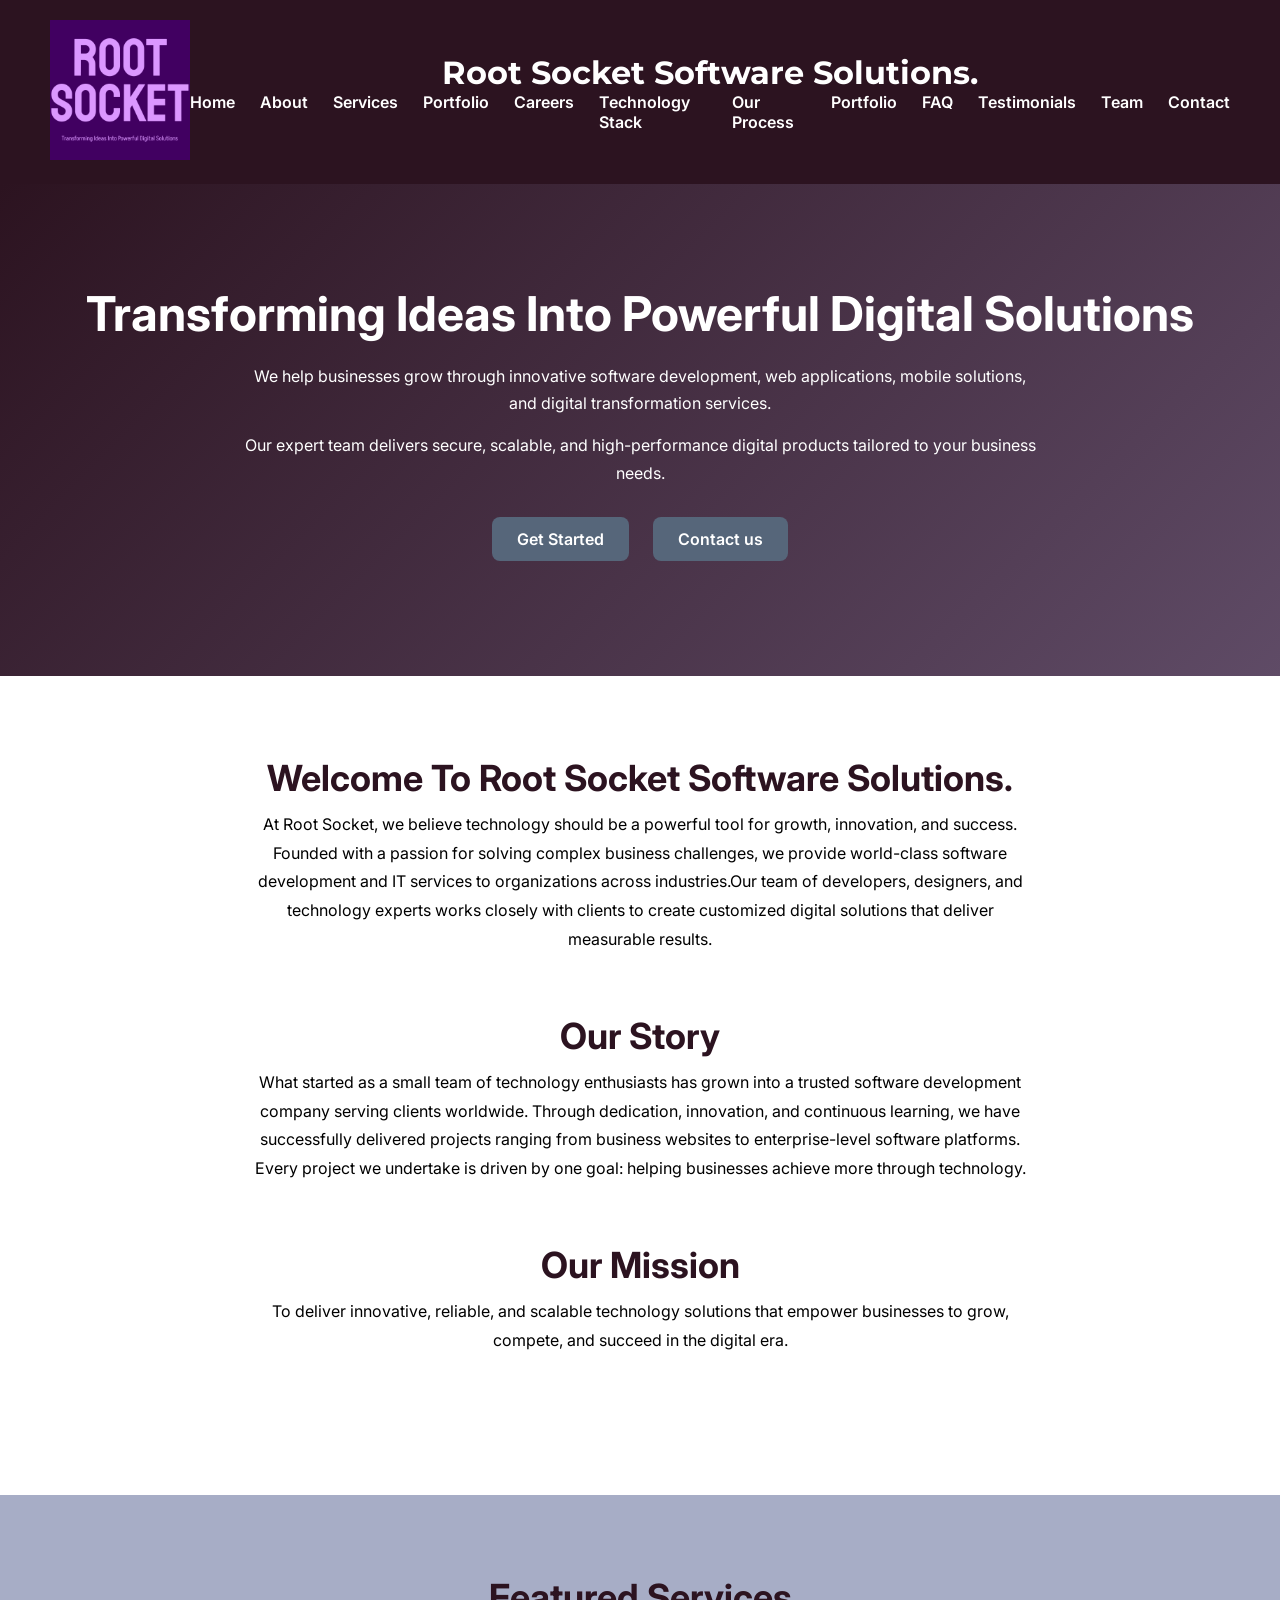
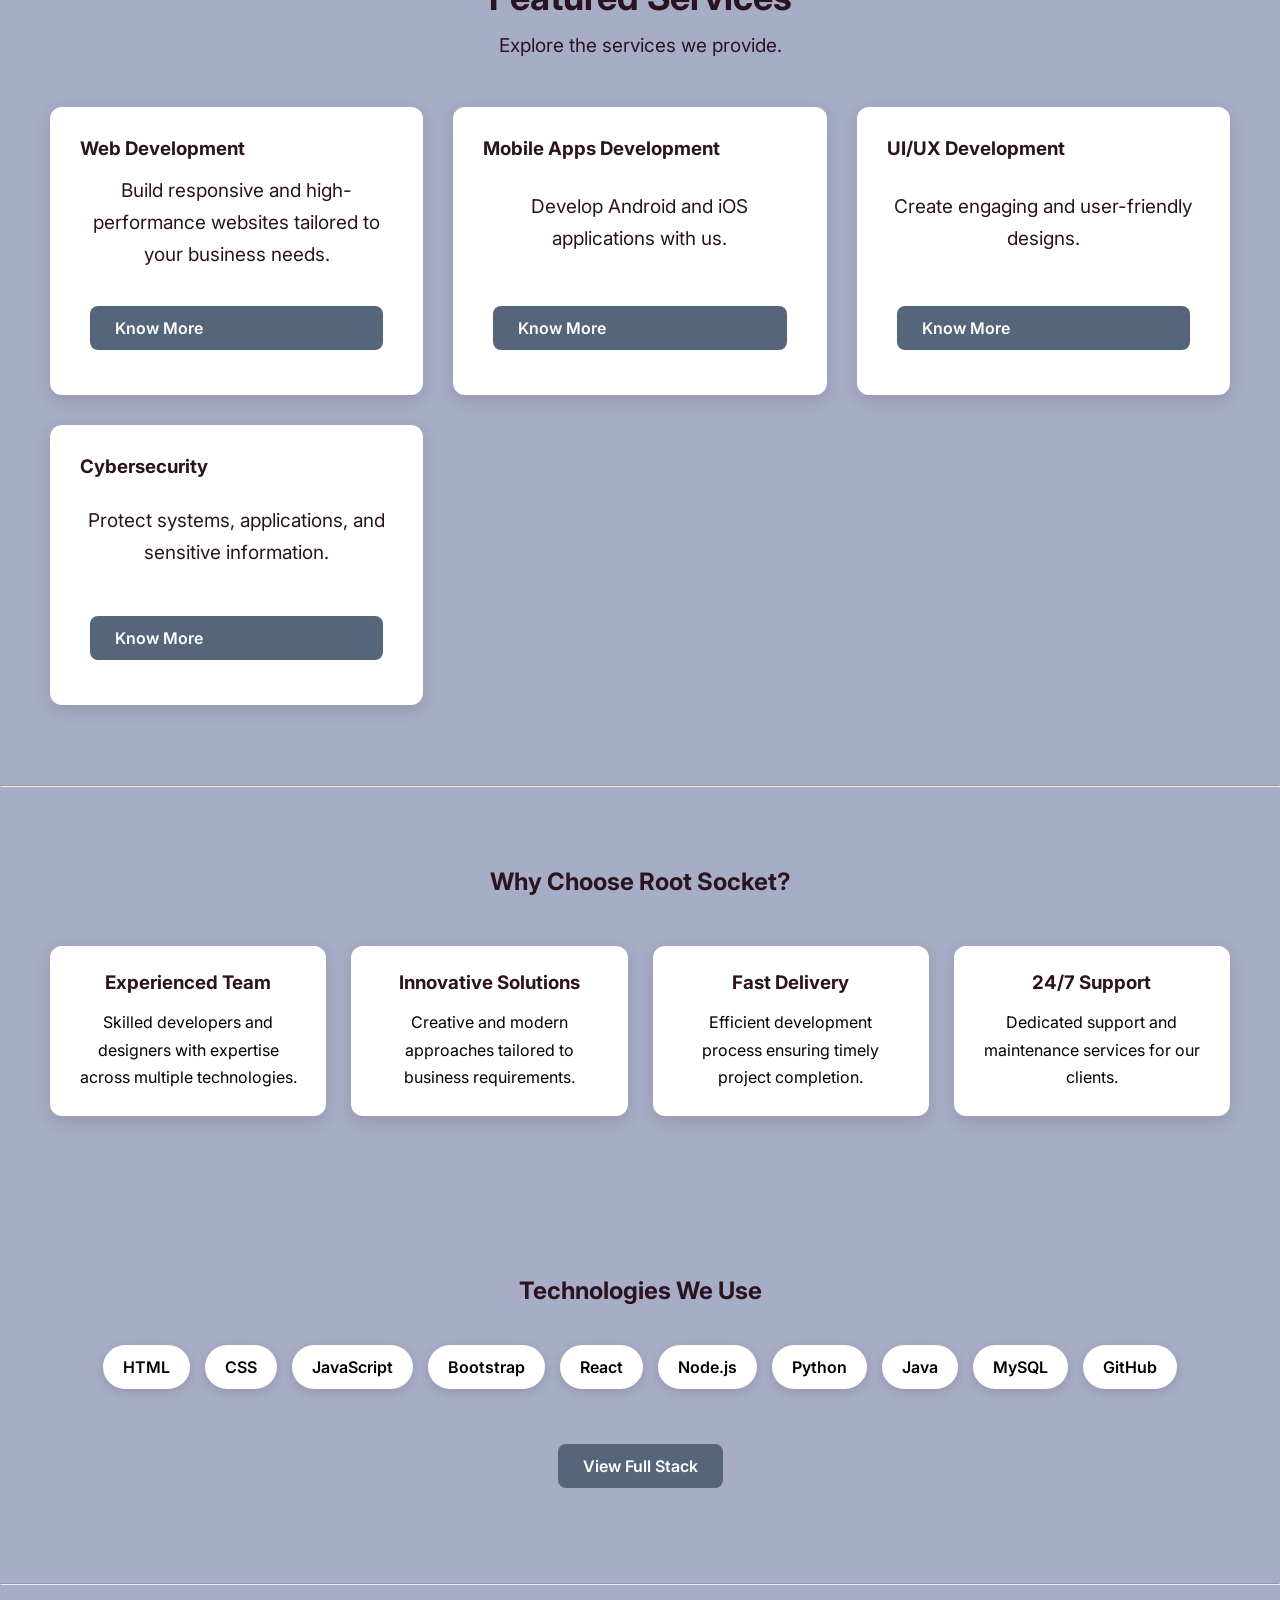
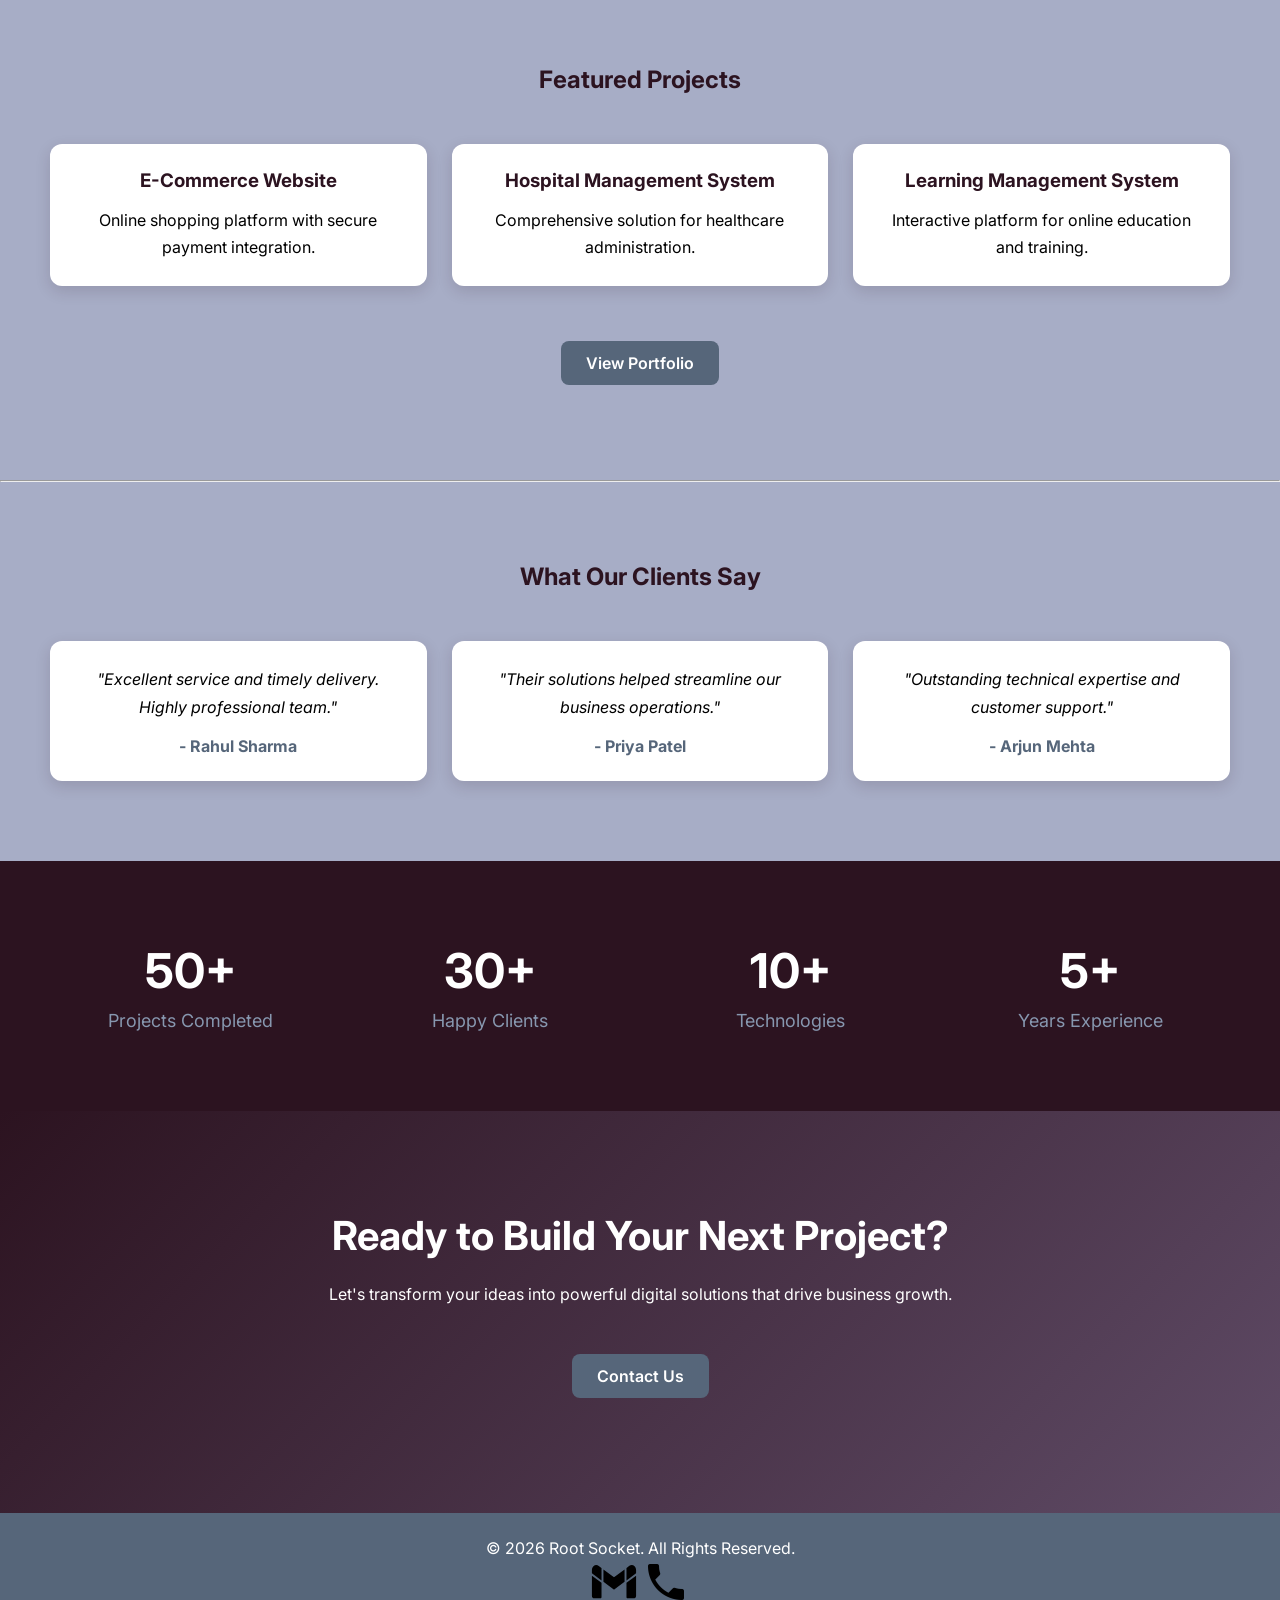
==== commit 74409524: "Testimonials Completed" ====
--- a/index.html
+++ b/index.html
@@ -20,6 +20,13 @@
             <li><a href="pages/about.html" class="nav-links">About</a></li>
             <li><a href="pages/services.html" class="nav-links">Services</a></li>
             <li><a href="pages/portfolio.html" class="nav-links">Portfolio</a></li>
+            <li><a href="pages/careers.html" class="nav-links">Careers</a></li>
+            <li><a href="pages/technology-stack.html" class="nav-links">Technology Stack</a></li>
+            <li><a href="pages/our-process.html" class="nav-links">Our Process</a></li>
+            <li><a href="pages/portfolio.html" class="nav-links">Portfolio</a></li>
+            <li><a href="pages/faq.html" class="nav-links">FAQ</a></li>
+            <li><a href="pages/testimonials.html" class="nav-links">Testimonials</a></li>
+            <li><a href="pages/team.html" class="nav-links">Team</a></li>
             <li><a href="pages/contact.html" class="nav-links">Contact</a></li>
         </ul>
     </nav>
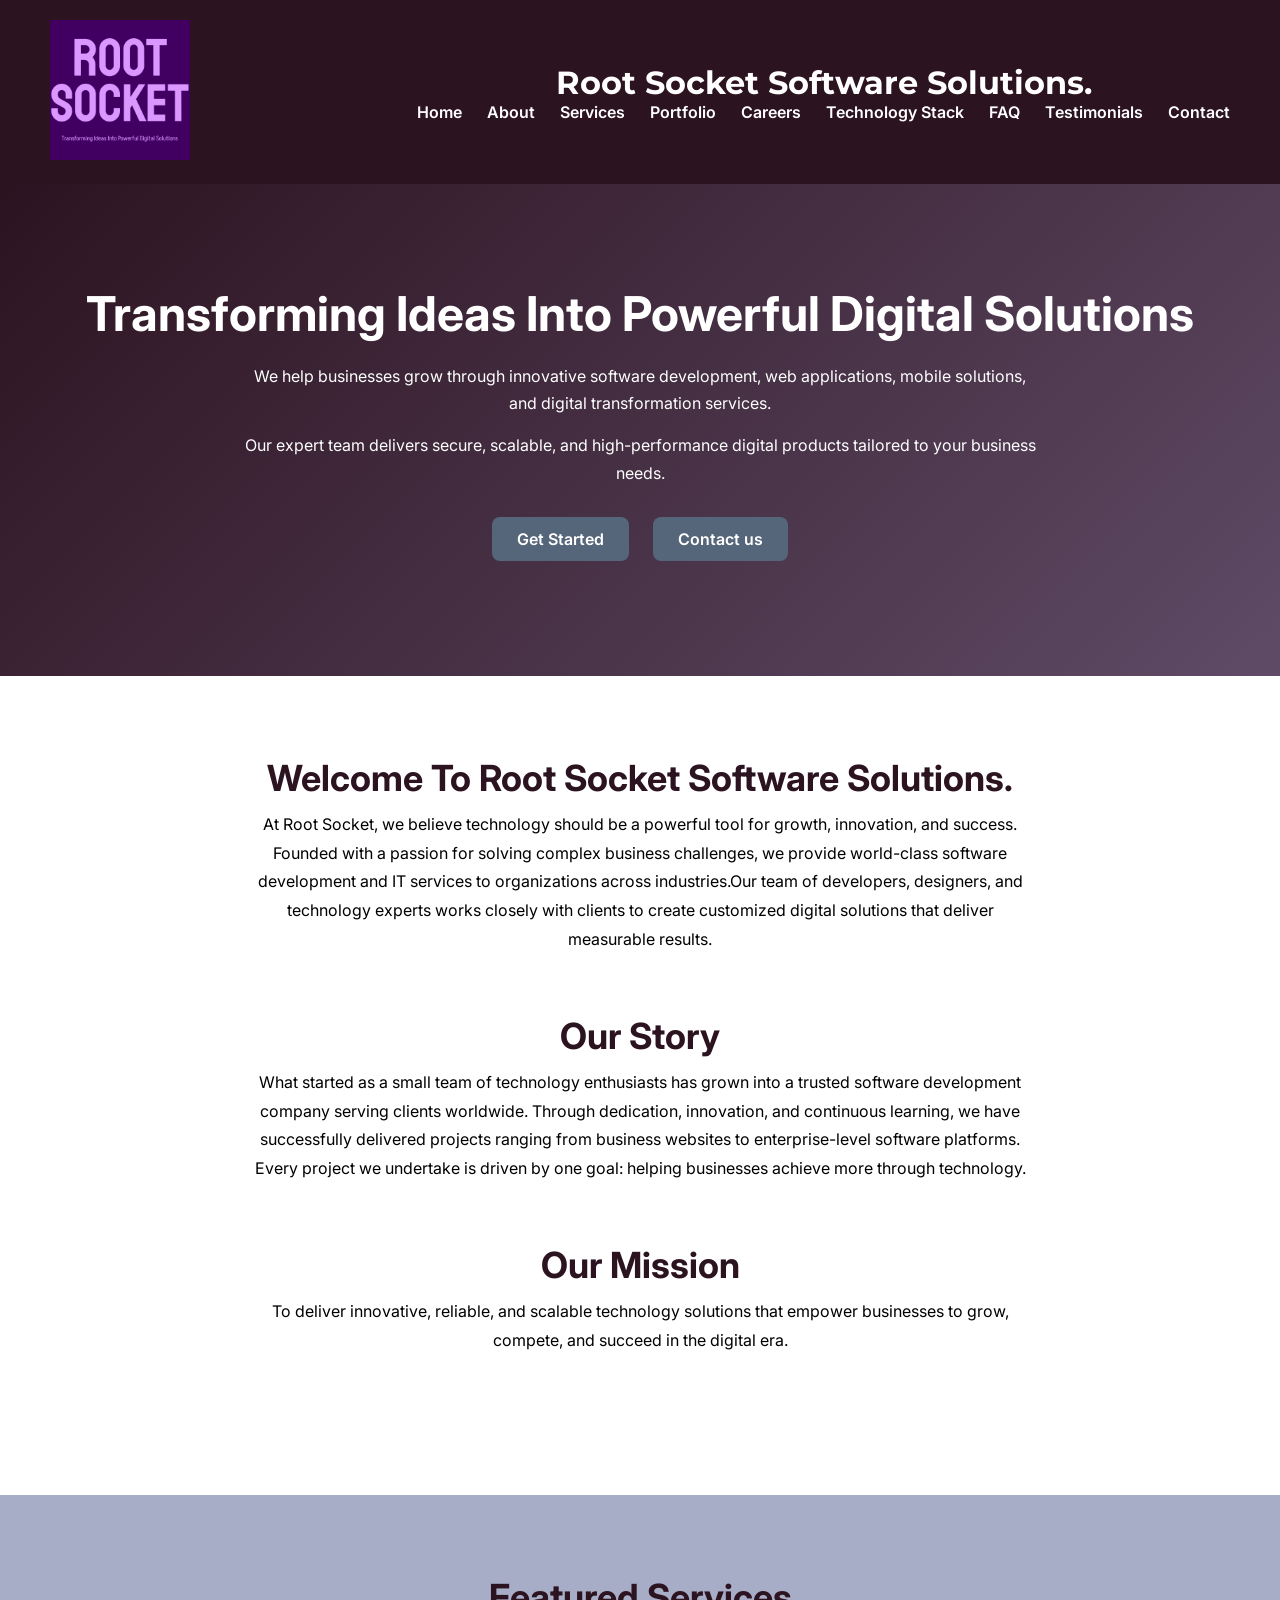
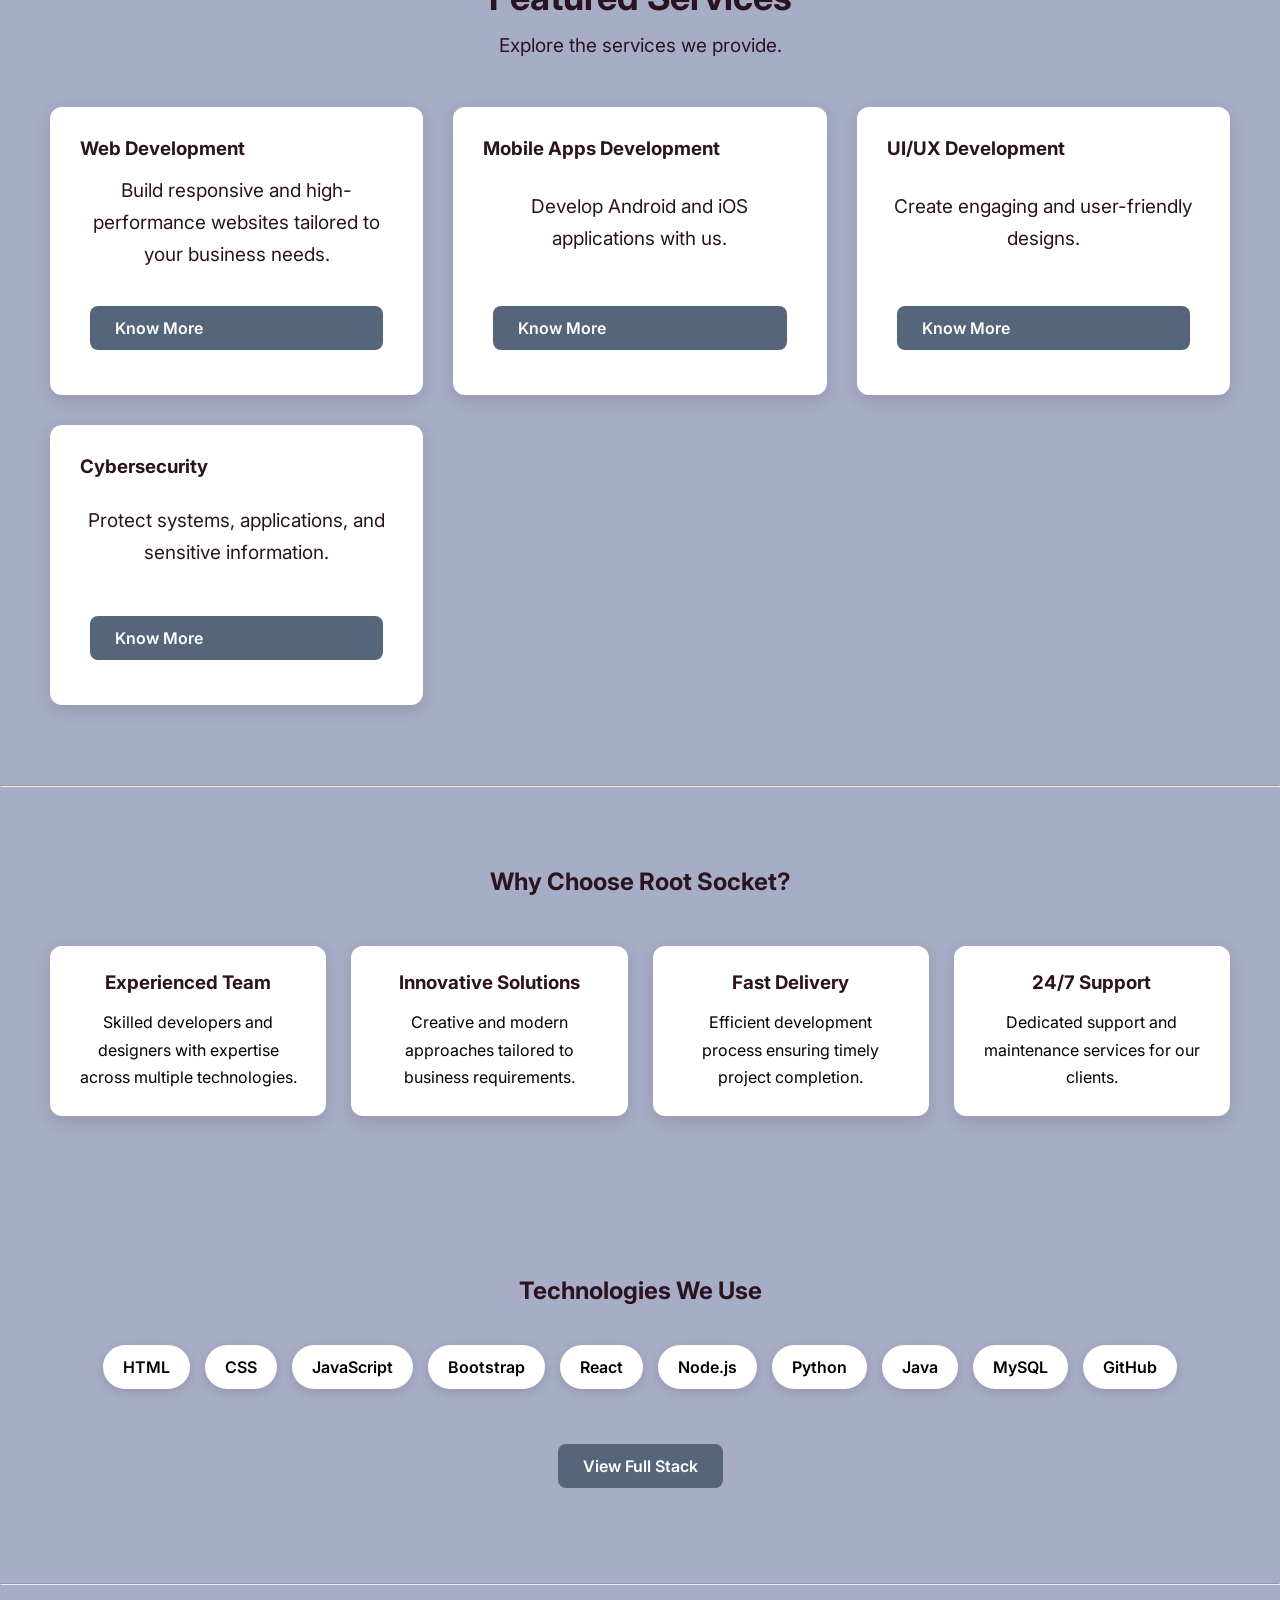
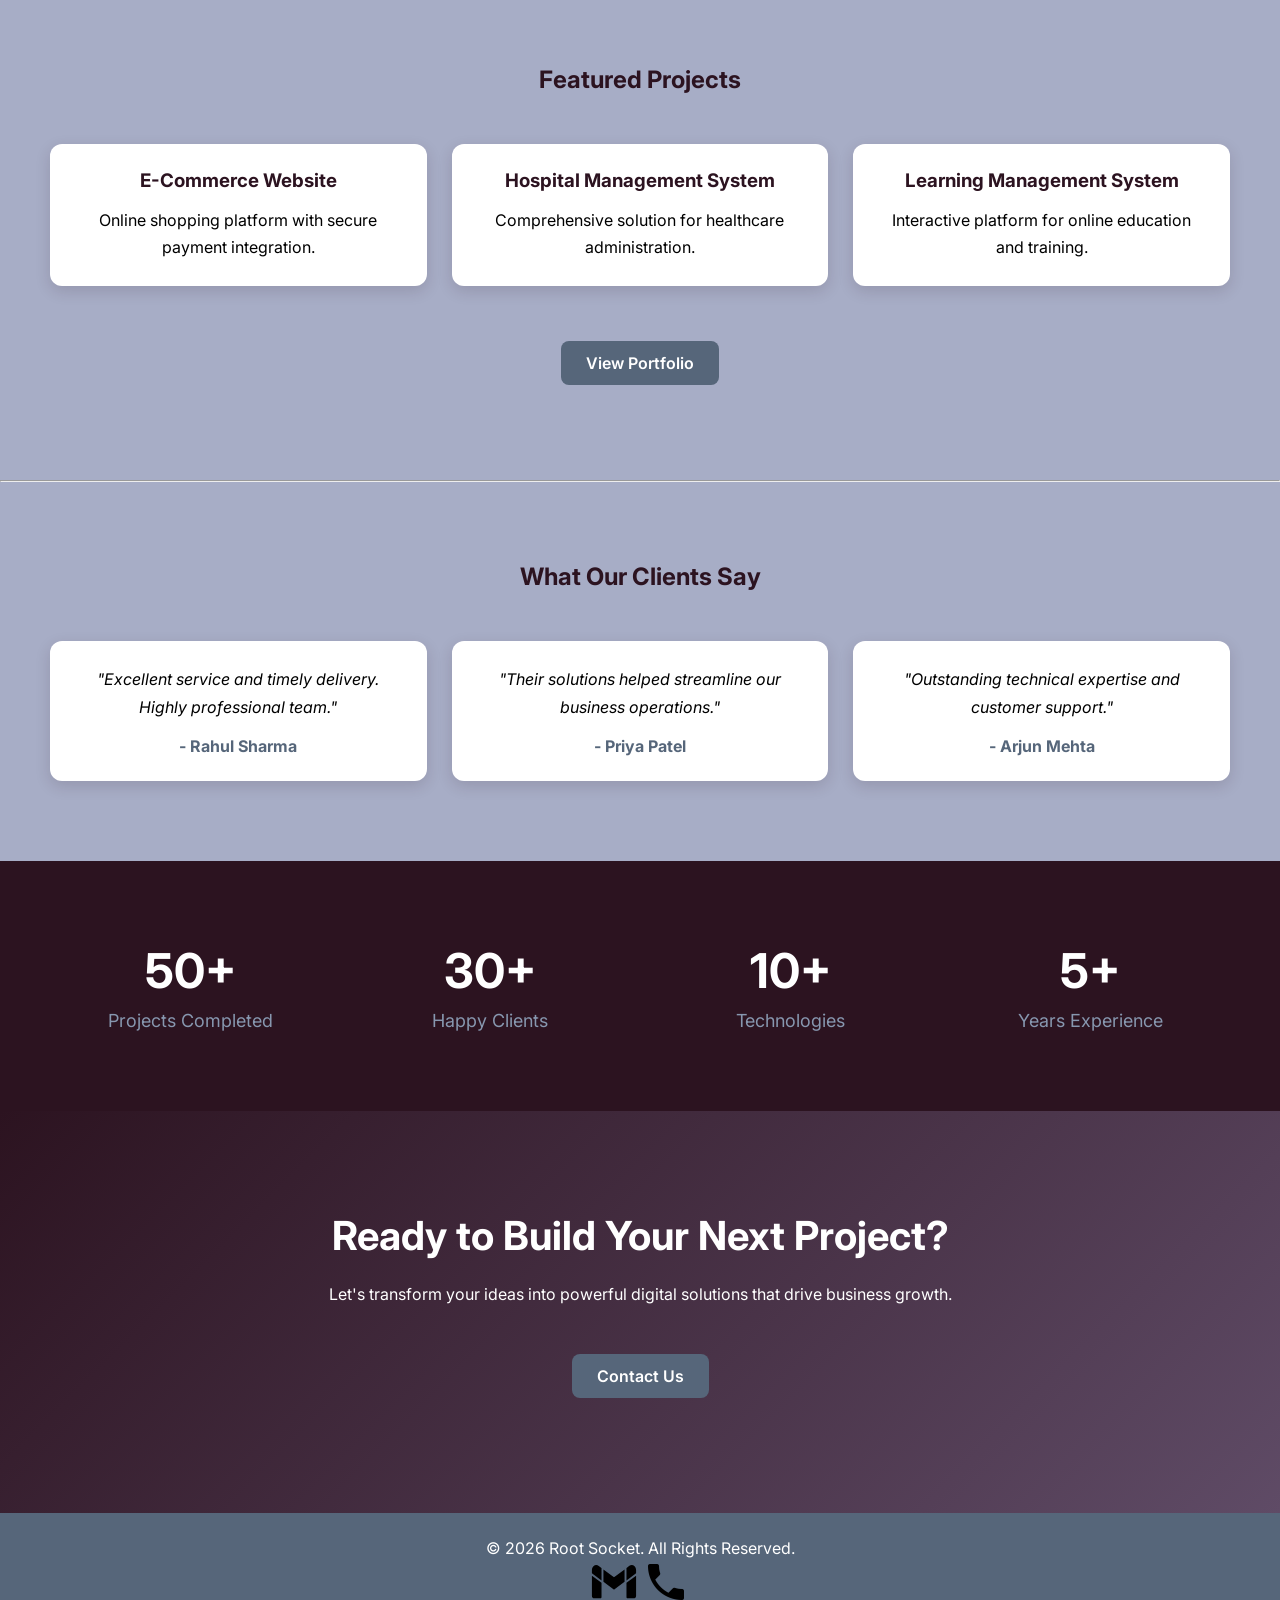
==== commit c1c42e42: "Headers Update" ====
--- a/index.html
+++ b/index.html
@@ -22,11 +22,8 @@
             <li><a href="pages/portfolio.html" class="nav-links">Portfolio</a></li>
             <li><a href="pages/careers.html" class="nav-links">Careers</a></li>
             <li><a href="pages/technology-stack.html" class="nav-links">Technology Stack</a></li>
-            <li><a href="pages/our-process.html" class="nav-links">Our Process</a></li>
-            <li><a href="pages/portfolio.html" class="nav-links">Portfolio</a></li>
             <li><a href="pages/faq.html" class="nav-links">FAQ</a></li>
             <li><a href="pages/testimonials.html" class="nav-links">Testimonials</a></li>
-            <li><a href="pages/team.html" class="nav-links">Team</a></li>
             <li><a href="pages/contact.html" class="nav-links">Contact</a></li>
         </ul>
     </nav>
